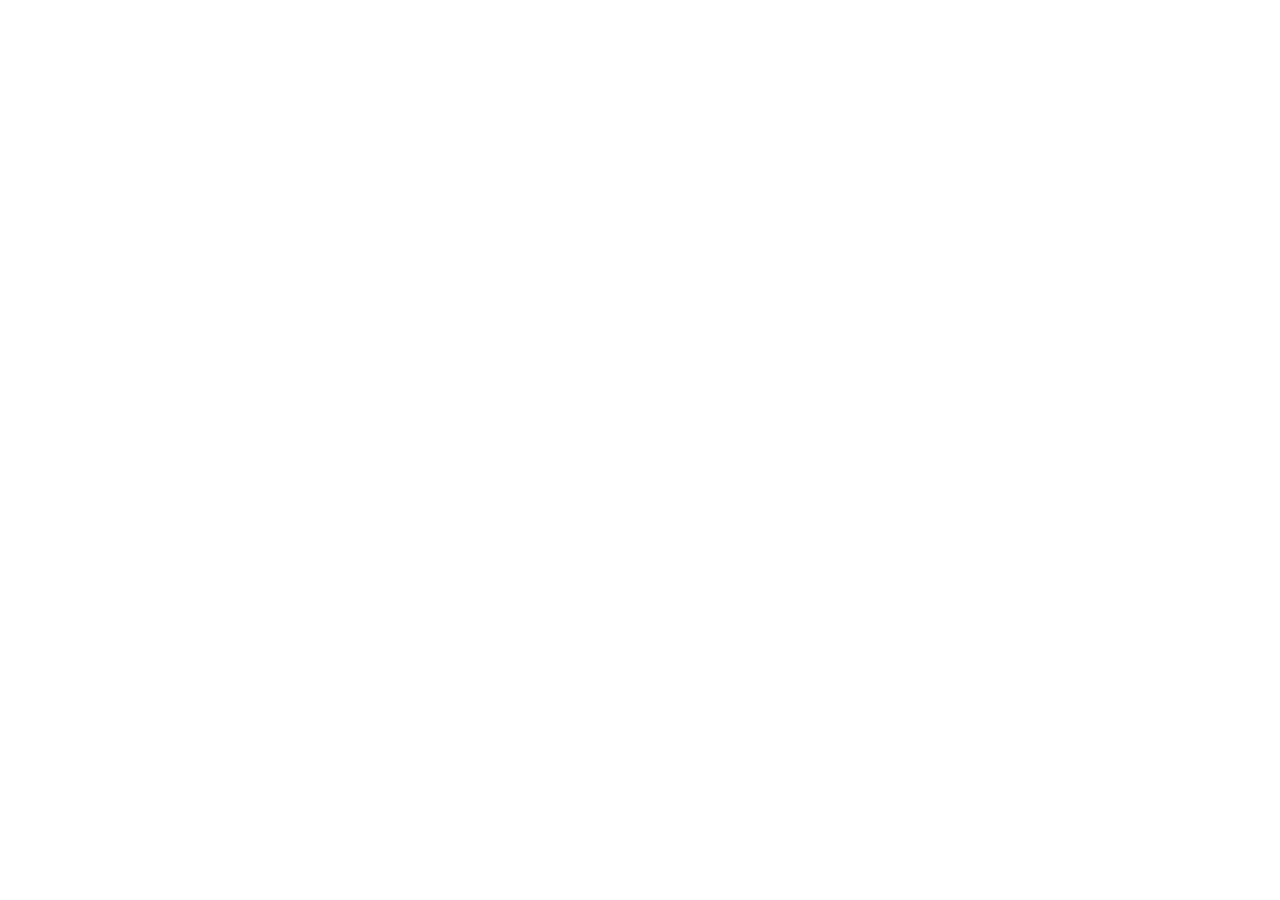
==== index.html @ e89348bf "update tunnel target" ====
<!doctype html>
<html lang="zh-CN">
<head>
<meta charset="utf-8">
<meta name="viewport" content="width=device-width, initial-scale=1">
<title>五子棋 · 正在进入</title>
<style>
  :root { color-scheme: dark; }
  body {
    margin: 0; min-height: 100vh; display: grid; place-items: center;
    background: radial-gradient(900px 600px at 50% 30%, #4a2412, #150b04 72%);
    color: #f2d98a; font-family: "Songti SC", "STSong", serif; text-align: center;
  }
  .box { padding: 30px 22px; }
  h1 { font-size: 34px; letter-spacing: 12px; text-indent: 12px; margin: 0 0 12px; }
  p { color: #bda98a; font-size: 13px; letter-spacing: 2px; line-height: 2; margin: 6px 0; }
  .spinner {
    width: 30px; height: 30px; margin: 26px auto 0; border-radius: 50%;
    border: 2px solid rgba(242, 217, 138, 0.22); border-top-color: #f2d98a;
    animation: spin 0.9s linear infinite;
  }
  @keyframes spin { to { transform: rotate(360deg); } }
  a { color: #f2d98a; }
  #manual { display: none; }
  #manual a { display: block; font-size: 12px; word-break: break-all; }
</style>
</head>
<body>
  <div class="box">
    <h1>五子棋</h1>
    <p id="tip">正在进入棋局…</p>
    <div class="spinner" id="spin"></div>
    <p id="manual">跳转失败？<span id="links"></span></p>
  </div>

<script>
  /* ============================================================
   * 房主注意：这一行由 tools/set_link.sh 自动维护 —— 最近几个隧道地址，
   * 越新越靠前；页面会逐个探测 /api/health，挑一个活的跳过去。
   * 一般不用手改；真要手改，保持 ["url1", "url2"] 这种格式即可。
   * ============================================================ */
  const TARGETS = ["https://063ed41f07151b60-220-246-101-116.serveousercontent.com", "https://c4ce176cd92371d3-220-246-101-116.serveousercontent.com", "https://0a8d626ad3a12a.lhr.life"];

  (function () {
    var tip = document.getElementById("tip");
    var manual = document.getElementById("manual");
    var links = document.getElementById("links");
    var spinner = document.getElementById("spin");
    var suffix = location.search + location.hash;
    var bases = (TARGETS || [])
      .map(function (t) { return String(t || "").trim().replace(/\/+$/, ""); })
      .filter(function (t) { return /^https?:\/\//.test(t) && t.indexOf("REPLACE-ME") === -1; });

    // 手动兜底：把候选地址都列出来，隧道全挂时至少能自己试
    links.innerHTML = "";
    bases.forEach(function (base, i) {
      var a = document.createElement("a");
      a.href = base + "/" + suffix;
      a.textContent = (i === 0 ? "最新地址 " : "备用地址 ") + base;
      links.appendChild(a);
    });

    if (!bases.length) {
      tip.textContent = "房主还没配置地址";
      spinner.style.display = "none";
      manual.style.display = "block";
      return;
    }

    function probe(base) {
      // 探测隧道是否活着（服务端给了 CORS，跨域也能读）
      return new Promise(function (resolve) {
        var ctl = window.AbortController ? new AbortController() : null;
        var timer = setTimeout(function () {
          if (ctl) ctl.abort();
          resolve(false);
        }, 2500);
        fetch(base + "/api/health?_=" + Date.now(), {
          mode: "cors",
          cache: "no-store",
          signal: ctl ? ctl.signal : undefined,
        })
          .then(function (r) { return r.ok ? r.json() : null; })
          .then(function (j) {
            clearTimeout(timer);
            resolve(!!(j && j.ok));
          })
          .catch(function () {
            clearTimeout(timer);
            resolve(false);
          });
      });
    }

    (async function () {
      for (var i = 0; i < bases.length; i++) {
        tip.textContent = i === 0 ? "正在进入棋局…" : "最新地址没响应，试备用地址…";
        if (await probe(bases[i])) {
          location.replace(bases[i] + "/" + suffix);
          return;
        }
      }
      // 都探测失败：可能是探测被网络/跨域挡住，但页面本身能开 —— 直接试最新的
      tip.textContent = "正在尝试最新地址…";
      location.replace(bases[0] + "/" + suffix);
      setTimeout(function () {
        spinner.style.display = "none";
        manual.style.display = "block";
      }, 4000);
    })();
  })();
</script>
</body>
</html>
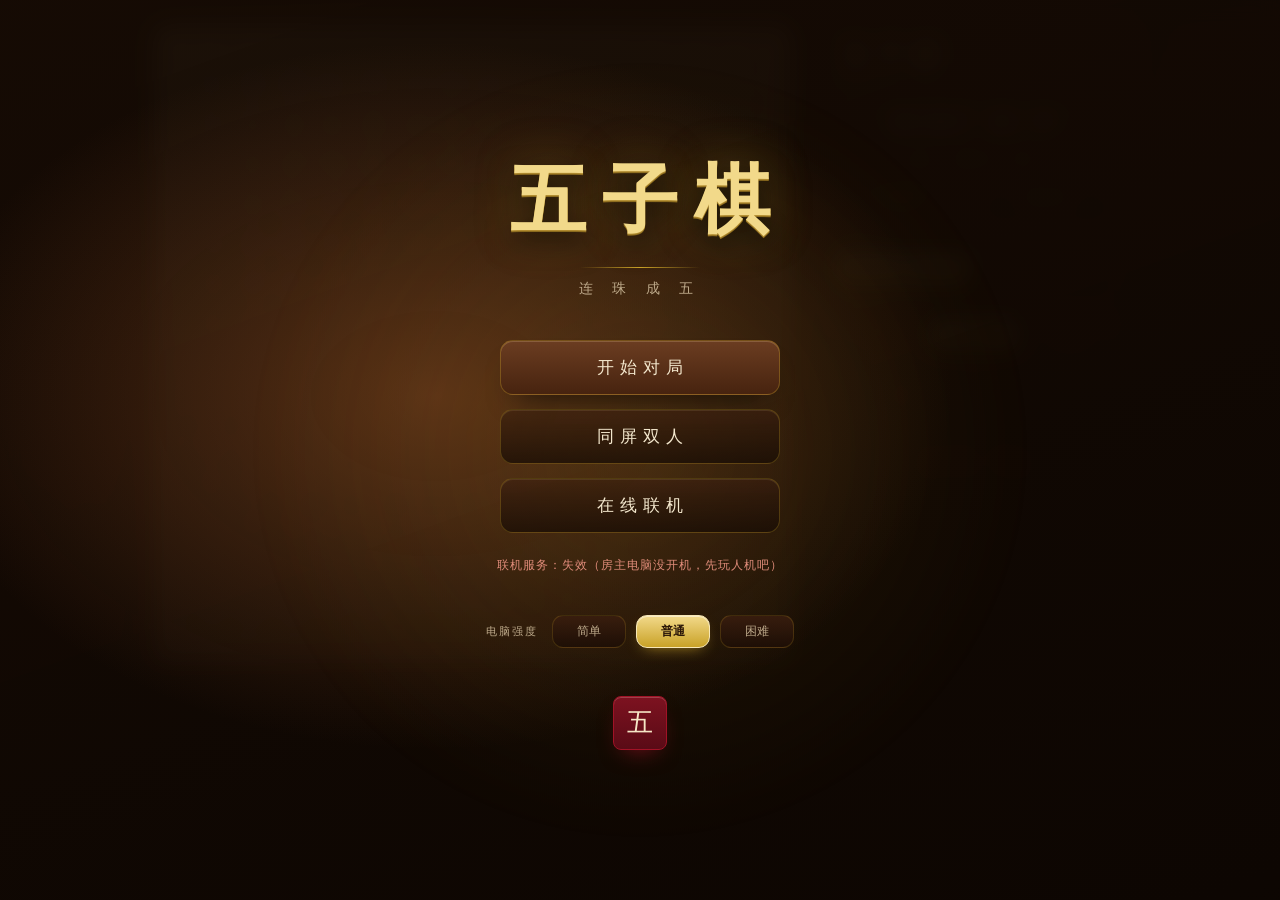
==== commit 90a7c1e6: "publish offline gomoku (AI playable without server)" ====
--- a/index.html
+++ b/index.html
@@ -3,112 +3,2705 @@
 <head>
 <meta charset="utf-8">
 <meta name="viewport" content="width=device-width, initial-scale=1">
-<title>五子棋 · 正在进入</title>
+<title>五子棋 · 榉木</title>
+<link rel="icon" href="data:image/svg+xml,%3Csvg xmlns='http://www.w3.org/2000/svg' viewBox='0 0 32 32'%3E%3Ccircle cx='16' cy='16' r='13' fill='%23241a12'/%3E%3Ccircle cx='16' cy='16' r='7' fill='%23e8c766'/%3E%3C/svg%3E">
 <style>
-  :root { color-scheme: dark; }
+/* 五子棋 · 榉木
+   棋盘是浅色榉木，界面框架沿用象棋那套：深色木纹侧栏 + 描金按钮。 */
+
+* { box-sizing: border-box; margin: 0; padding: 0; }
+
+[hidden] { display: none !important; }
+
+:root {
+  --wood-deep: #1b0d05;
+  --wood-dark: #3a1e0f;
+  --wood-mid: #7b4524;
+  --gold: #c9a227;
+  --gold-light: #f2d98a;
+  --text: #f3e7cd;
+  --text-dim: #bda98a;
+  --red: #b1132a;
+  --red-bright: #e0324f;
+
+  --serif: "Songti SC", "STSong", "Source Han Serif SC", "Noto Serif CJK SC", serif;
+  --sans: "PingFang SC", "Hiragino Sans GB", "Microsoft YaHei", system-ui, sans-serif;
+}
+
+html, body { min-height: 100%; }
+
+body {
+  font-family: var(--sans);
+  color: var(--text);
+  background:
+    radial-gradient(1200px 700px at 30% 18%, #4a2412 0%, rgba(74, 36, 18, 0) 62%),
+    radial-gradient(900px 600px at 80% 90%, #2c1608 0%, rgba(44, 22, 8, 0) 60%),
+    linear-gradient(160deg, #150b04 0%, #2a1408 45%, #0d0602 100%);
+  display: flex;
+  align-items: center;
+  justify-content: center;
+  padding: 18px;
+  overflow: auto;
+  -webkit-font-smoothing: antialiased;
+}
+
+/* ---------------------------------------------------------------- 布局 */
+#app {
+  display: grid;
+  grid-template-columns: auto 318px;
+  gap: 16px;
+  align-items: stretch;
+  flex: none;
+  margin: auto;
+  width: max-content;
+}
+
+#board-wrap {
+  position: relative;
+  border-radius: 18px;
+  padding: 6px;
+  background: linear-gradient(180deg, #2a1408, #150b04);
+  box-shadow:
+    0 30px 60px -20px rgba(0, 0, 0, 0.85),
+    0 0 0 1px rgba(201, 162, 39, 0.16),
+    inset 0 1px 0 rgba(255, 225, 170, 0.08);
+}
+
+#board {
+  display: block;
+  width: 640px;
+  height: auto;
+  border-radius: 14px;
+  touch-action: none;
+  cursor: default;
+}
+
+/* ---------------------------------------------------------------- 侧栏 */
+#panel {
+  display: flex;
+  flex-direction: column;
+  gap: 12px;
+  padding: 18px;
+  border-radius: 18px;
+  background: linear-gradient(180deg, rgba(58, 30, 15, 0.92), rgba(24, 12, 5, 0.96));
+  border: 1px solid rgba(201, 162, 39, 0.18);
+  box-shadow:
+    0 26px 50px -22px rgba(0, 0, 0, 0.85),
+    inset 0 1px 0 rgba(255, 225, 170, 0.07);
+  backdrop-filter: blur(6px);
+}
+
+.brand {
+  display: flex;
+  align-items: flex-start;
+  justify-content: space-between;
+  gap: 10px;
+}
+
+.brand h1 {
+  font-family: var(--serif);
+  font-size: 27px;
+  font-weight: 700;
+  letter-spacing: 8px;
+  text-indent: 8px;
+  color: #f2d98a;
+  text-shadow: 0 1px 0 #8a6a1f, 0 6px 18px rgba(0, 0, 0, 0.6);
+}
+
+.brand p {
+  margin-top: 2px;
+  font-size: 10px;
+  letter-spacing: 3px;
+  color: var(--text-dim);
+  opacity: 0.75;
+}
+
+.sound-btn {
+  position: relative;
+  flex: none;
+  width: 34px;
+  height: 34px;
+  margin-top: 2px;
+  display: grid;
+  place-items: center;
+  font-size: 17px;
+  line-height: 1;
+  color: var(--text-dim);
+  border-radius: 9px;
+  border: 1px solid rgba(201, 162, 39, 0.22);
+  background: rgba(0, 0, 0, 0.24);
+  cursor: pointer;
+  transition: color 0.18s ease, border-color 0.18s ease, box-shadow 0.18s ease, opacity 0.18s ease;
+}
+
+.sound-btn:hover {
+  color: var(--gold-light);
+  border-color: rgba(201, 162, 39, 0.6);
+}
+
+.sound-btn.on {
+  color: var(--gold-light);
+  border-color: rgba(201, 162, 39, 0.5);
+  box-shadow: 0 0 14px -6px rgba(242, 217, 138, 0.75), inset 0 1px 0 rgba(255, 236, 190, 0.12);
+}
+
+.sound-btn.off {
+  opacity: 0.5;
+}
+
+.sound-btn.off::after {
+  content: '';
+  position: absolute;
+  left: 7px;
+  right: 7px;
+  top: 50%;
+  height: 1.5px;
+  border-radius: 1px;
+  background: currentColor;
+  transform: rotate(-30deg);
+}
+
+.status {
+  min-height: 44px;
+  display: flex;
+  align-items: center;
+  justify-content: center;
+  font-family: var(--serif);
+  font-size: 18px;
+  font-weight: 700;
+  letter-spacing: 2px;
+  border-radius: 12px;
+  border: 1px solid rgba(201, 162, 39, 0.16);
+  background: radial-gradient(120% 160% at 50% 0%, rgba(201, 162, 39, 0.14), rgba(0, 0, 0, 0) 70%);
+  transition: color 0.2s ease;
+}
+
+.status.thinking { color: var(--text-dim); }
+.status.check { color: var(--red-bright); }
+.status.over { color: var(--gold-light); }
+
+.row { display: flex; gap: 10px; }
+.row .btn { flex: 1; }
+
+/* ---------------------------------------------------------------- 座位 */
+.seat {
+  margin-top: -4px;
+  text-align: center;
+  font-size: 11px;
+  letter-spacing: 1px;
+  color: var(--text-dim);
+  opacity: 0.85;
+}
+
+.seat.mine { color: var(--gold-light); opacity: 1; }
+
+/* ---------------------------------------------------------------- 控件 */
+.btn, .big, .chip {
+  font-family: var(--sans);
+  color: var(--text);
+  cursor: pointer;
+  border-radius: 11px;
+  border: 1px solid rgba(201, 162, 39, 0.34);
+  background: linear-gradient(180deg, #6b3d21, #47230f);
+  transition:
+    transform 0.14s cubic-bezier(0.2, 0.8, 0.3, 1),
+    box-shadow 0.18s ease,
+    border-color 0.18s ease,
+    background 0.18s ease,
+    color 0.18s ease;
+  user-select: none;
+}
+
+.btn {
+  padding: 10px 12px;
+  font-size: 14px;
+  letter-spacing: 1px;
+  box-shadow: 0 6px 14px -8px rgba(0, 0, 0, 0.9), inset 0 1px 0 rgba(255, 226, 170, 0.16);
+}
+
+.btn:hover, .big:hover {
+  transform: translateY(-2px);
+  border-color: var(--gold-light);
+  box-shadow:
+    0 12px 22px -10px rgba(0, 0, 0, 0.9),
+    0 0 0 1px rgba(242, 217, 138, 0.35),
+    inset 0 1px 0 rgba(255, 240, 200, 0.28);
+  background: linear-gradient(180deg, #8a5029, #5a2c13);
+}
+
+.btn:active, .big:active {
+  transform: translateY(1px) scale(0.985);
+  box-shadow: 0 3px 8px -6px rgba(0, 0, 0, 0.9);
+}
+
+.btn:disabled {
+  opacity: 0.45;
+  cursor: not-allowed;
+  transform: none;
+}
+
+.label {
+  font-size: 10px;
+  letter-spacing: 2px;
+  color: var(--text-dim);
+  opacity: 0.8;
+  margin-bottom: 7px;
+}
+
+.group { display: flex; flex-direction: column; }
+.group.grow { flex: 1; min-height: 0; }
+
+.chips { display: flex; gap: 8px; }
+
+.chip {
+  padding: 7px 0;
+  font-size: 12px;
+  flex: 1;
+  background: linear-gradient(180deg, rgba(58, 30, 15, 0.9), rgba(30, 15, 6, 0.95));
+  border-color: rgba(201, 162, 39, 0.2);
+  color: var(--text-dim);
+}
+
+.chip:hover {
+  color: var(--text);
+  border-color: rgba(201, 162, 39, 0.6);
+  transform: translateY(-1px);
+}
+
+.chip.active {
+  background: linear-gradient(180deg, #f2d98a, #c9a227);
+  border-color: #f7e7b6;
+  color: #2a1608;
+  font-weight: 700;
+  box-shadow: 0 6px 16px -8px rgba(201, 162, 39, 0.9), inset 0 1px 0 rgba(255, 255, 255, 0.5);
+}
+
+.stats {
+  display: flex;
+  gap: 8px;
+}
+
+.stat {
+  flex: 1;
+  padding: 8px 4px 9px;
+  border-radius: 10px;
+  border: 1px solid rgba(201, 162, 39, 0.14);
+  background: rgba(0, 0, 0, 0.22);
+  text-align: center;
+}
+
+.stat span {
+  display: block;
+  font-size: 9px;
+  letter-spacing: 2px;
+  color: var(--text-dim);
+  opacity: 0.72;
+}
+
+.stat b {
+  display: block;
+  margin-top: 3px;
+  font-family: var(--serif);
+  font-size: 17px;
+  font-weight: 700;
+  letter-spacing: 1px;
+  color: var(--gold-light);
+}
+
+/* ---------------------------------------------------------------- 弹窗 */
+.modal {
+  position: fixed;
+  inset: 0;
+  background: rgba(10, 5, 2, 0.62);
+  backdrop-filter: blur(4px);
+  display: grid;
+  place-items: center;
+  z-index: 9997;
+}
+
+.modal-box {
+  width: min(320px, 86vw);
+  padding: 22px 20px 18px;
+  border-radius: 16px;
+  background: linear-gradient(180deg, #3a1e0f, #1c0e06);
+  border: 1px solid rgba(201, 162, 39, 0.4);
+  box-shadow: 0 30px 60px -20px rgba(0, 0, 0, 0.9);
+  text-align: center;
+}
+
+.modal-box p {
+  font-family: var(--serif);
+  font-size: 15px;
+  color: var(--gold-light);
+  letter-spacing: 1px;
+  margin-bottom: 16px;
+  line-height: 1.6;
+}
+
+.modal-actions { display: flex; gap: 10px; }
+.modal-actions .btn { flex: 1; }
+.btn.ghost {
+  background: linear-gradient(180deg, #2a1608, #1a0d05);
+  border-color: rgba(201, 162, 39, 0.25);
+}
+
+.big.ghost {
+  background: linear-gradient(180deg, rgba(58, 30, 15, 0.55), rgba(24, 12, 5, 0.75));
+  border-color: rgba(201, 162, 39, 0.28);
+  box-shadow: inset 0 1px 0 rgba(255, 226, 170, 0.1);
+}
+
+.big.ghost:hover {
+  background: linear-gradient(180deg, rgba(122, 68, 34, 0.75), rgba(58, 30, 15, 0.9));
+}
+
+/* ---------------------------------------------------------------- 提示 */
+.hint {
+  margin-top: 4px;
+  font-size: 11px;
+  line-height: 1.7;
+  color: var(--text-dim);
+  opacity: 0.65;
+  text-align: center;
+  padding: 10px 4px;
+}
+
+.toast {
+  position: absolute;
+  left: 50%;
+  top: 18px;
+  transform: translate(-50%, -12px);
+  padding: 9px 18px;
+  border-radius: 999px;
+  background: rgba(20, 10, 4, 0.92);
+  border: 1px solid rgba(201, 162, 39, 0.45);
+  color: var(--gold-light);
+  font-size: 13px;
+  letter-spacing: 1px;
+  opacity: 0;
+  pointer-events: none;
+  transition: opacity 0.2s ease, transform 0.24s cubic-bezier(0.2, 0.9, 0.3, 1);
+  white-space: nowrap;
+  z-index: 5;
+}
+
+.toast.show { opacity: 1; transform: translate(-50%, 0); }
+
+.offline {
+  position: fixed;
+  top: 14px;
+  left: 50%;
+  transform: translateX(-50%);
+  background: rgba(125, 15, 33, 0.95);
+  color: #ffe9c9;
+  font-size: 12px;
+  letter-spacing: 1px;
+  padding: 7px 16px;
+  border-radius: 999px;
+  border: 1px solid rgba(255, 180, 180, 0.35);
+  z-index: 9998;
+  box-shadow: 0 8px 20px -10px rgba(0, 0, 0, 0.8);
+}
+
+/* ---------------------------------------------------------------- 联机 */
+#invite { margin-top: auto; padding-top: 8px; }
+
+.share {
+  display: flex;
+  align-items: center;
+  gap: 6px;
+  padding-top: 8px;
+  border-top: 1px solid rgba(201, 162, 39, 0.12);
+  font-size: 10px;
+  color: var(--text-dim);
+}
+
+.share-label { flex: none; opacity: 0.75; letter-spacing: 1px; }
+
+.share code {
+  flex: 1;
+  min-width: 0;
+  overflow: hidden;
+  text-overflow: ellipsis;
+  white-space: nowrap;
+  font-family: ui-monospace, Menlo, monospace;
+  font-size: 10px;
+  color: #e8c766;
+  opacity: 0.9;
+}
+
+.mini {
+  flex: none;
+  padding: 3px 8px;
+  font-size: 10px;
+  border-radius: 6px;
+  border: 1px solid rgba(201, 162, 39, 0.32);
+  background: rgba(58, 30, 15, 0.9);
+  color: var(--text-dim);
+  cursor: pointer;
+  transition: all 0.16s ease;
+}
+
+.mini:hover { color: var(--gold-light); border-color: var(--gold); }
+
+/* ---------------------------------------------------------------- 主页 */
+.home {
+  position: fixed;
+  inset: 0;
+  display: flex;
+  align-items: center;
+  justify-content: center;
+  background:
+    radial-gradient(760px 520px at 34% 44%, rgba(140, 76, 34, 0.55), rgba(0, 0, 0, 0) 68%),
+    linear-gradient(160deg, rgba(21, 11, 4, 0.97), rgba(13, 6, 2, 0.99));
+  backdrop-filter: blur(10px);
+  z-index: 20;
+  transition: opacity 0.45s ease, visibility 0.45s ease;
+}
+
+.home.hidden { opacity: 0; visibility: hidden; }
+
+.home-glow {
+  position: absolute;
+  width: 900px;
+  height: 900px;
+  border-radius: 50%;
+  background: radial-gradient(circle, rgba(201, 162, 39, 0.10), rgba(201, 162, 39, 0) 62%);
+  filter: blur(6px);
+  animation: breathe 7s ease-in-out infinite;
+}
+
+@keyframes breathe {
+  0%, 100% { transform: scale(1); opacity: 0.75; }
+  50% { transform: scale(1.08); opacity: 1; }
+}
+
+.home-inner {
+  position: relative;
+  display: flex;
+  flex-direction: column;
+  align-items: center;
+  gap: 8px;
+}
+
+.home-title {
+  font-family: var(--serif);
+  font-size: 76px;
+  font-weight: 700;
+  letter-spacing: 16px;
+  text-indent: 16px;
+  color: #f2d98a;
+  text-shadow:
+    0 1px 0 #b08a2e,
+    0 2px 0 #8a6a1f,
+    0 10px 26px rgba(0, 0, 0, 0.75),
+    0 0 46px rgba(201, 162, 39, 0.35);
+  animation: titleIn 0.9s cubic-bezier(0.2, 0.9, 0.25, 1) both;
+}
+
+.no-anim *,
+.no-anim *::before,
+.no-anim *::after {
+  animation: none !important;
+  transition: none !important;
+}
+
+@keyframes titleIn {
+  from { opacity: 0; transform: translateY(18px) scale(0.97); letter-spacing: 30px; }
+  to { opacity: 1; transform: none; letter-spacing: 16px; }
+}
+
+.home-rule {
+  width: 120px;
+  height: 1px;
+  background: linear-gradient(90deg, transparent, var(--gold), transparent);
+  margin: 6px 0 4px;
+  animation: fadeUp 0.8s ease 0.25s both;
+}
+
+.home-sub {
+  font-family: var(--serif);
+  font-size: 14px;
+  letter-spacing: 8px;
+  color: var(--text-dim);
+  animation: fadeUp 0.8s ease 0.32s both;
+}
+
+@keyframes fadeUp {
+  from { opacity: 0; transform: translateY(10px); }
+  to { opacity: 1; transform: none; }
+}
+
+.home-btns {
+  display: flex;
+  flex-direction: column;
+  gap: 14px;
+  margin-top: 34px;
+  animation: fadeUp 0.8s ease 0.4s both;
+}
+
+.big {
+  width: 280px;
+  padding: 15px 0;
+  font-size: 17px;
+  letter-spacing: 6px;
+  text-indent: 6px;
+  border-radius: 13px;
+  box-shadow: 0 16px 30px -18px rgba(0, 0, 0, 0.9), inset 0 1px 0 rgba(255, 226, 170, 0.2);
+}
+
+.home-levels {
+  display: flex;
+  align-items: center;
+  gap: 10px;
+  margin-top: 30px;
+  animation: fadeUp 0.8s ease 0.5s both;
+}
+
+.home-levels span {
+  font-size: 11px;
+  letter-spacing: 2px;
+  color: var(--text-dim);
+  margin-right: 4px;
+}
+
+.home-levels .chip {
+  width: 74px;
+  flex: none;
+  padding: 7px 0;
+  font-size: 12px;
+}
+
+.home-seal {
+  margin-top: 40px;
+  width: 54px;
+  height: 54px;
+  display: grid;
+  place-items: center;
+  font-family: var(--serif);
+  font-size: 26px;
+  color: #f6e6c6;
+  background: linear-gradient(180deg, #7d1220, #5a0b16);
+  border: 1px solid #a11226;
+  border-radius: 8px;
+  box-shadow: 0 10px 24px -12px rgba(161, 18, 38, 0.9), inset 0 1px 0 rgba(255, 200, 200, 0.25);
+  animation: fadeUp 0.8s ease 0.62s both;
+}
+
+/* ---------------------------------------------------------------- 加入房间 */
+.join-inner { gap: 10px; }
+.join-title { font-size: 44px; letter-spacing: 10px; text-indent: 10px; }
+
+.join-input {
+  margin-top: 26px;
+  width: min(280px, 76vw);
+  padding: 16px 0;
+  text-align: center;
+  font-family: var(--serif);
+  font-size: 34px;
+  letter-spacing: 14px;
+  text-indent: 14px;
+  text-transform: uppercase;
+  color: var(--gold-light);
+  background: rgba(30, 15, 6, 0.9);
+  border: 1px solid rgba(201, 162, 39, 0.45);
+  border-radius: 14px;
+  outline: none;
+  transition: border-color 0.2s ease, box-shadow 0.2s ease;
+}
+
+.join-input:focus {
+  border-color: var(--gold-light);
+  box-shadow: 0 0 0 3px rgba(201, 162, 39, 0.18);
+}
+
+.join-input::placeholder { color: rgba(189, 169, 138, 0.35); letter-spacing: 8px; }
+
+.join-btn { width: min(280px, 76vw); margin-top: 6px; }
+
+.join-err {
+  min-height: 18px;
+  font-size: 12px;
+  color: var(--red-bright);
+  letter-spacing: 1px;
+}
+
+.join-tip { font-size: 11px; color: var(--text-dim); opacity: 0.6; margin-top: 8px; }
+
+.link-btn {
+  background: none;
+  border: none;
+  color: var(--text-dim);
+  font-size: 12px;
+  letter-spacing: 2px;
+  cursor: pointer;
+  padding: 8px 12px;
+  transition: color 0.2s ease;
+}
+
+.link-btn:hover { color: var(--gold-light); }
+
+/* ---------------------------------------------------------------- 手机 */
+@media (max-width: 900px) {
   body {
-    margin: 0; min-height: 100vh; display: grid; place-items: center;
-    background: radial-gradient(900px 600px at 50% 30%, #4a2412, #150b04 72%);
-    color: #f2d98a; font-family: "Songti SC", "STSong", serif; text-align: center;
-  }
-  .box { padding: 30px 22px; }
-  h1 { font-size: 34px; letter-spacing: 12px; text-indent: 12px; margin: 0 0 12px; }
-  p { color: #bda98a; font-size: 13px; letter-spacing: 2px; line-height: 2; margin: 6px 0; }
-  .spinner {
-    width: 30px; height: 30px; margin: 26px auto 0; border-radius: 50%;
-    border: 2px solid rgba(242, 217, 138, 0.22); border-top-color: #f2d98a;
-    animation: spin 0.9s linear infinite;
-  }
-  @keyframes spin { to { transform: rotate(360deg); } }
-  a { color: #f2d98a; }
-  #manual { display: none; }
-  #manual a { display: block; font-size: 12px; word-break: break-all; }
+    padding: 10px;
+    align-items: flex-start;
+    touch-action: manipulation;
+  }
+
+  #app {
+    grid-template-columns: 1fr;
+    width: 100%;
+    gap: 12px;
+  }
+
+  #board-wrap {
+    width: 100%;
+    padding: 5px;
+    border-radius: 14px;
+  }
+
+  #board {
+    width: 100%;
+    border-radius: 11px;
+  }
+
+  #panel {
+    padding: 14px;
+    gap: 10px;
+    border-radius: 14px;
+  }
+
+  .brand {
+  display: flex;
+  align-items: flex-start;
+  justify-content: space-between;
+  gap: 10px;
+}
+
+.brand h1 { font-size: 21px; letter-spacing: 5px; }
+  .brand p { display: none; }
+  .status { min-height: 38px; font-size: 16px; }
+
+  .home-title {
+    font-size: 48px;
+    letter-spacing: 10px;
+    text-indent: 10px;
+  }
+
+  .home-inner { padding: 0 14px; text-align: center; }
+  .home-sub { font-size: 12px; letter-spacing: 5px; }
+  .home-btns { margin-top: 26px; }
+  .big { width: min(280px, 76vw); font-size: 16px; letter-spacing: 4px; }
+  .home-levels { margin-top: 20px; flex-wrap: wrap; justify-content: center; }
+  .home-seal { margin-top: 26px; width: 46px; height: 46px; font-size: 22px; }
+}
+
+@media (max-width: 420px) {
+  .home-title { font-size: 40px; letter-spacing: 7px; }
+  .chips { gap: 6px; }
+  .chip { font-size: 11px; padding: 6px 0; }
+}
+
 </style>
+<style>
+  /* 离线版额外样式：服务器状态行 */
+  #server-state {
+    margin-top: 14px;
+    font-size: 12px;
+    letter-spacing: 1px;
+    color: #bda98a;
+    line-height: 1.8;
+  }
+  #server-state.bad { color: #e08c7a; }
+  #server-state.ok { color: #9ac47a; }
+  #server-state.checking { opacity: 0.75; }
+</style>
+<script>
+  // 把错误显示在页面上，方便远程排查
+  window.addEventListener('error', function (e) {
+    var d = document.getElementById('js-error');
+    if (!d) return;
+    d.style.display = 'block';
+    d.textContent = '脚本错误：' + (e.message || e.error || '未知') +
+      (e.filename ? '  @' + e.filename.split('/').pop() + ':' + e.lineno : '');
+  });
+  window.addEventListener('unhandledrejection', function (e) {
+    var d = document.getElementById('js-error');
+    if (!d) return;
+    var r = e.reason;
+    d.style.display = 'block';
+    d.textContent = '请求失败：' + ((r && r.message) || r || '未知');
+  });
+</script>
 </head>
 <body>
-  <div class="box">
-    <h1>五子棋</h1>
-    <p id="tip">正在进入棋局…</p>
-    <div class="spinner" id="spin"></div>
-    <p id="manual">跳转失败？<span id="links"></span></p>
+
+<div id="app">
+  <div id="board-wrap">
+    <canvas id="board"></canvas>
+    <div id="toast" class="toast" aria-live="polite"></div>
   </div>
 
+  <aside id="panel">
+    <header class="brand">
+      <div>
+        <h1>五子棋</h1>
+        <p>GOMOKU · 榉木</p>
+      </div>
+      <button id="btn-sound" class="sound-btn on" aria-pressed="true" title="音效开关">♪</button>
+    </header>
+
+    <div id="status" class="status">黑方落子</div>
+    <div id="seat" class="seat">—</div>
+
+    <div class="row">
+      <button id="btn-undo" class="btn">悔棋</button>
+      <button id="btn-home" class="btn ghost">回主页</button>
+    </div>
+
+    <div class="group">
+      <div class="label">对战模式</div>
+      <div class="chips" id="mode-chips">
+        <button class="chip" data-mode="ai">人机</button>
+        <button class="chip" data-mode="pvp">双人</button>
+      </div>
+    </div>
+
+    <div class="group" id="level-group">
+      <div class="label">电脑强度</div>
+      <div class="chips" id="level-chips">
+        <button class="chip" data-level="简单">简单</button>
+        <button class="chip" data-level="普通">普通</button>
+        <button class="chip" data-level="困难">困难</button>
+      </div>
+    </div>
+
+    <div class="stats">
+      <div class="stat"><span>手数</span><b id="stat-moves">0</b></div>
+      <div class="stat"><span>上一手</span><b id="stat-last">—</b></div>
+    </div>
+
+    <div class="hint">点交叉点落子 · 黑先白后<br>连成五子即胜 · 长连也算</div>
+  </aside>
+</div>
+
+<div id="home" class="home">
+  <div class="home-glow"></div>
+  <div class="home-inner">
+    <h1 class="home-title">五子棋</h1>
+    <div class="home-rule"></div>
+    <p class="home-sub">连 珠 成 五</p>
+
+    <div class="home-btns">
+      <button class="big" data-start="ai">开始对局</button>
+      <button class="big ghost" data-start="pvp">同屏双人</button>
+      <button class="big ghost" id="btn-online">在线联机</button>
+    </div>
+
+    <p id="server-state" class="checking">联机服务：检测中…</p>
+
+    <div class="home-levels">
+      <span>电脑强度</span>
+      <button class="chip" data-level="简单">简单</button>
+      <button class="chip" data-level="普通">普通</button>
+      <button class="chip" data-level="困难">困难</button>
+    </div>
+
+    <div class="home-seal">五</div>
+  </div>
+</div>
+
+<div id="offline" class="offline" hidden>服务器不可用 · 人机模式照常可玩</div>
+
+<div id="js-error" style="display:none;position:fixed;left:0;right:0;bottom:0;z-index:9999;
+  background:#7d0f21;color:#fff;font:12px/1.6 ui-monospace,Menlo,monospace;
+  padding:10px 14px;white-space:pre-wrap;word-break:break-all;"></div>
+
 <script>
-  /* ============================================================
-   * 房主注意：这一行由 tools/set_link.sh 自动维护 —— 最近几个隧道地址，
-   * 越新越靠前；页面会逐个探测 /api/health，挑一个活的跳过去。
-   * 一般不用手改；真要手改，保持 ["url1", "url2"] 这种格式即可。
-   * ============================================================ */
-  const TARGETS = ["https://063ed41f07151b60-220-246-101-116.serveousercontent.com", "https://c4ce176cd92371d3-220-246-101-116.serveousercontent.com", "https://0a8d626ad3a12a.lhr.life"];
-
-  (function () {
-    var tip = document.getElementById("tip");
-    var manual = document.getElementById("manual");
-    var links = document.getElementById("links");
-    var spinner = document.getElementById("spin");
-    var suffix = location.search + location.hash;
-    var bases = (TARGETS || [])
-      .map(function (t) { return String(t || "").trim().replace(/\/+$/, ""); })
-      .filter(function (t) { return /^https?:\/\//.test(t) && t.indexOf("REPLACE-ME") === -1; });
-
-    // 手动兜底：把候选地址都列出来，隧道全挂时至少能自己试
-    links.innerHTML = "";
-    bases.forEach(function (base, i) {
-      var a = document.createElement("a");
-      a.href = base + "/" + suffix;
-      a.textContent = (i === 0 ? "最新地址 " : "备用地址 ") + base;
-      links.appendChild(a);
+/* 五子棋离线引擎：规则 + Alpha-Beta 搜索（gmk/board.py、rules.py、ai.py 的 JavaScript 移植）
+ *
+ * 移植目标：和服务器版行为一致（同一套窗口评分、同一套搜索与难度参数）。
+ * 用法：
+ *   const b = new Gomoku.Board();
+ *   b.place(7, 7, Gomoku.BLACK);
+ *   Gomoku.bestMove(b, Gomoku.WHITE, Gomoku.LEVELS['普通']);  // -> [r, c] | null
+ */
+(function (root, factory) {
+  if (typeof module === 'object' && module.exports) module.exports = factory();
+  else root.Gomoku = factory();
+})(typeof self !== 'undefined' ? self : this, function () {
+  'use strict';
+
+  var SIZE = 15;
+  var EMPTY = 0;
+  var BLACK = 1;
+  var WHITE = 2;
+  var DIRS = [[1, 0], [0, 1], [1, 1], [1, -1]];
+  var WIN_LEN = 5;
+
+  var WIN_SCORE = 10000000;
+  var INF = 1 << 30;
+  // 5 格窗口里自己的子数 -> 权重
+  var WINDOW = [0, 1, 12, 260, 8000, WIN_SCORE];
+  // 候选点排序：落子后能连成 n 子的权重
+  var SHAPE = [0, 1, 10, 120, 3000, 100000];
+  var DEFENSE = 1.15;
+  var CENTER_BONUS = 0.4;
+
+  // 和 server.py 的 LEVELS 保持一致
+  var LEVELS = {
+    '简单': { depth: 2, timeLimit: 0.8, margin: 2500, width: 8 },
+    '普通': { depth: 3, timeLimit: 1.5, margin: 700, width: 10 },
+    '困难': { depth: 4, timeLimit: 2.5, margin: 90, width: 12 },
+  };
+
+  function other(side) { return side === BLACK ? WHITE : BLACK; }
+
+  /* ------------------------------------------------------------ 棋盘 */
+  function Board(size) {
+    this.size = size || SIZE;
+    this.grid = [];
+    for (var r = 0; r < this.size; r++) {
+      var row = new Array(this.size);
+      for (var c = 0; c < this.size; c++) row[c] = EMPTY;
+      this.grid.push(row);
+    }
+    this.count = 0;
+    this._near = new Map();
+  }
+
+  Board.prototype.inside = function (r, c) {
+    return r >= 0 && r < this.size && c >= 0 && c < this.size;
+  };
+  Board.prototype.at = function (r, c) {
+    if (!this.inside(r, c)) return EMPTY;
+    return this.grid[r][c];
+  };
+  Board.prototype.is_empty = function (r, c) {
+    return this.inside(r, c) && this.grid[r][c] === EMPTY;
+  };
+  Board.prototype.is_full = function () {
+    return this.count >= this.size * this.size;
+  };
+  Board.prototype.place = function (r, c, side) {
+    this.grid[r][c] = side;
+    this.count += 1;
+    this._touch_near(r, c, 1);
+  };
+  Board.prototype.remove = function (r, c) {
+    this.grid[r][c] = EMPTY;
+    this.count -= 1;
+    this._touch_near(r, c, -1);
+  };
+  Board.prototype.copy = function () {
+    var clone = new Board(this.size);
+    clone.grid = this.grid.map(function (row) { return row.slice(); });
+    clone.count = this.count;
+    clone._near = new Map(this._near);
+    return clone;
+  };
+  Board.prototype._touch_near = function (r, c, delta) {
+    for (var dr = -2; dr <= 2; dr++) {
+      for (var dc = -2; dc <= 2; dc++) {
+        if (dr === 0 && dc === 0) continue;
+        var rr = r + dr;
+        var cc = c + dc;
+        if (!this.inside(rr, cc)) continue;
+        var key = rr * this.size + cc;
+        var value = (this._near.get(key) || 0) + delta;
+        if (value > 0) this._near.set(key, value);
+        else this._near.delete(key);
+      }
+    }
+  };
+  Board.prototype.candidates = function () {
+    var out = [];
+    var size = this.size;
+    this._near.forEach(function (_v, key) {
+      var r = Math.floor(key / size);
+      var c = key % size;
+      if (this.grid[r][c] === EMPTY) out.push([r, c]);
+    }, this);
+    return out;
+  };
+  Board.prototype.line_cells = function (r, c, dr, dc) {
+    var cells = [];
+    var rr = r;
+    var cc = c;
+    while (this.inside(rr - dr, cc - dc)) { rr -= dr; cc -= dc; }
+    while (this.inside(rr, cc)) {
+      cells.push([rr, cc]);
+      rr += dr;
+      cc += dc;
+    }
+    return cells;
+  };
+  Board.prototype.run = function (r, c, dr, dc) {
+    var side = this.grid[r][c];
+    if (side === EMPTY) return [];
+    var back = [];
+    var rr = r - dr;
+    var cc = c - dc;
+    while (this.inside(rr, cc) && this.grid[rr][cc] === side) {
+      back.push([rr, cc]);
+      rr -= dr;
+      cc -= dc;
+    }
+    var forward = [];
+    rr = r + dr;
+    cc = c + dc;
+    while (this.inside(rr, cc) && this.grid[rr][cc] === side) {
+      forward.push([rr, cc]);
+      rr += dr;
+      cc += dc;
+    }
+    return back.reverse().concat([[r, c]], forward);
+  };
+  Board.prototype.longest_run = function (r, c) {
+    var best = 0;
+    for (var i = 0; i < DIRS.length; i++) {
+      best = Math.max(best, this.run(r, c, DIRS[i][0], DIRS[i][1]).length);
+    }
+    return best;
+  };
+
+  /* ------------------------------------------------------------ 规则 */
+  function winningLine(board, r, c) {
+    var side = board.at(r, c);
+    if (side === EMPTY) return null;
+    for (var i = 0; i < DIRS.length; i++) {
+      var cells = board.run(r, c, DIRS[i][0], DIRS[i][1]);
+      if (cells.length >= WIN_LEN) return cells;
+    }
+    return null;
+  }
+
+  function winningPoints(board, side) {
+    var points = [];
+    var grid = board.grid;
+    var size = board.size;
+    board.candidates().forEach(function (p) {
+      var r = p[0];
+      var c = p[1];
+      for (var i = 0; i < DIRS.length; i++) {
+        var dr = DIRS[i][0];
+        var dc = DIRS[i][1];
+        var count = 1;
+        var rr = r + dr;
+        var cc = c + dc;
+        while (rr >= 0 && rr < size && cc >= 0 && cc < size && grid[rr][cc] === side) {
+          count += 1; rr += dr; cc += dc;
+        }
+        rr = r - dr; cc = c - dc;
+        while (rr >= 0 && rr < size && cc >= 0 && cc < size && grid[rr][cc] === side) {
+          count += 1; rr -= dr; cc -= dc;
+        }
+        if (count >= WIN_LEN) { points.push([r, c]); break; }
+      }
     });
-
-    if (!bases.length) {
-      tip.textContent = "房主还没配置地址";
-      spinner.style.display = "none";
-      manual.style.display = "block";
-      return;
-    }
-
-    function probe(base) {
-      // 探测隧道是否活着（服务端给了 CORS，跨域也能读）
-      return new Promise(function (resolve) {
-        var ctl = window.AbortController ? new AbortController() : null;
-        var timer = setTimeout(function () {
-          if (ctl) ctl.abort();
-          resolve(false);
-        }, 2500);
-        fetch(base + "/api/health?_=" + Date.now(), {
-          mode: "cors",
-          cache: "no-store",
-          signal: ctl ? ctl.signal : undefined,
-        })
-          .then(function (r) { return r.ok ? r.json() : null; })
-          .then(function (j) {
-            clearTimeout(timer);
-            resolve(!!(j && j.ok));
-          })
-          .catch(function () {
-            clearTimeout(timer);
-            resolve(false);
-          });
-      });
-    }
-
-    (async function () {
-      for (var i = 0; i < bases.length; i++) {
-        tip.textContent = i === 0 ? "正在进入棋局…" : "最新地址没响应，试备用地址…";
-        if (await probe(bases[i])) {
-          location.replace(bases[i] + "/" + suffix);
-          return;
+    return points;
+  }
+
+  function isDraw(board) { return board.is_full(); }
+
+  function otherName(side) { return side === BLACK ? '黑方' : '白方'; }
+
+  var COLS = 'ABCDEFGHJKLMNOP';
+  function pointText(r, c, size) {
+    size = size || SIZE;
+    return COLS[c] + (size - r);
+  }
+
+  /* ------------------------------------------------------------ 增量评分 */
+  function allLines(size) {
+    var out = [];
+    var r, c;
+    for (r = 0; r < size; r++) {
+      var row = [];
+      for (c = 0; c < size; c++) row.push([r, c]);
+      out.push(row);
+    }
+    for (c = 0; c < size; c++) {
+      var col = [];
+      for (r = 0; r < size; r++) col.push([r, c]);
+      out.push(col);
+    }
+    for (var c0 = 0; c0 < size; c0++) {
+      var d1 = [];
+      r = 0; c = c0;
+      while (r < size && c < size) { d1.push([r, c]); r += 1; c += 1; }
+      if (d1.length >= 5) out.push(d1);
+    }
+    for (var r0 = 1; r0 < size; r0++) {
+      var d2 = [];
+      r = r0; c = 0;
+      while (r < size && c < size) { d2.push([r, c]); r += 1; c += 1; }
+      if (d2.length >= 5) out.push(d2);
+    }
+    for (var c1 = 0; c1 < size; c1++) {
+      var a1 = [];
+      r = 0; c = c1;
+      while (r < size && c >= 0) { a1.push([r, c]); r += 1; c -= 1; }
+      if (a1.length >= 5) out.push(a1);
+    }
+    for (var r1 = 1; r1 < size; r1++) {
+      var a2 = [];
+      r = r1; c = size - 1;
+      while (r < size && c >= 0) { a2.push([r, c]); r += 1; c -= 1; }
+      if (a2.length >= 5) out.push(a2);
+    }
+    return out;
+  }
+
+  function windowScore(window, side, grid) {
+    var own = 0;
+    for (var i = 0; i < window.length; i++) {
+      var v = grid[window[i][0]][window[i][1]];
+      if (v === side) own += 1;
+      else if (v !== EMPTY) return 0;
+    }
+    return WINDOW[own];
+  }
+
+  function lineScore(cells, side, grid) {
+    var total = 0;
+    for (var i = 0; i <= cells.length - 5; i++) {
+      total += windowScore(cells.slice(i, i + 5), side, grid);
+    }
+    return total;
+  }
+
+  function Scorer(board) {
+    this.board = board;
+    this.scores = {};
+    this.scores[BLACK] = 0;
+    this.scores[WHITE] = 0;
+    var lines = allLines(board.size);
+    for (var i = 0; i < lines.length; i++) {
+      this.scores[BLACK] += lineScore(lines[i], BLACK, board.grid);
+      this.scores[WHITE] += lineScore(lines[i], WHITE, board.grid);
+    }
+  }
+
+  Scorer.prototype.place = function (r, c, side) { this._apply(r, c, side); };
+  Scorer.prototype.remove = function (r, c) { this._apply(r, c, EMPTY); };
+
+  Scorer.prototype._apply = function (r, c, side) {
+    var board = this.board;
+    var grid = board.grid;
+    var windows = [];
+    for (var d = 0; d < DIRS.length; d++) {
+      var cells = board.line_cells(r, c, DIRS[d][0], DIRS[d][1]);
+      var index = -1;
+      for (var i = 0; i < cells.length; i++) {
+        if (cells[i][0] === r && cells[i][1] === c) { index = i; break; }
+      }
+      var lo = Math.max(0, index - 4);
+      var hi = Math.min(index, cells.length - 5);
+      for (var start = lo; start <= hi; start++) windows.push(cells.slice(start, start + 5));
+    }
+    var before = windows.map(function (w) {
+      return [windowScore(w, BLACK, grid), windowScore(w, WHITE, grid)];
+    });
+
+    if (side === EMPTY) board.remove(r, c);
+    else board.place(r, c, side);
+
+    for (var k = 0; k < windows.length; k++) {
+      this.scores[BLACK] += windowScore(windows[k], BLACK, grid) - before[k][0];
+      this.scores[WHITE] += windowScore(windows[k], WHITE, grid) - before[k][1];
+    }
+  };
+
+  Scorer.prototype.value = function (side) {
+    var mine = this.scores[side];
+    var theirs = this.scores[other(side)];
+    return mine - Math.floor(theirs * DEFENSE);
+  };
+
+  /* ------------------------------------------------------------ 候选点排序 */
+  function shape(board, r, c, dr, dc, side) {
+    var grid = board.grid;
+    var size = board.size;
+    var count = 1;
+    var openEnds = 0;
+    var signs = [1, -1];
+    for (var s = 0; s < 2; s++) {
+      var sign = signs[s];
+      var rr = r + sign * dr;
+      var cc = c + sign * dc;
+      while (rr >= 0 && rr < size && cc >= 0 && cc < size && grid[rr][cc] === side) {
+        count += 1; rr += sign * dr; cc += sign * dc;
+      }
+      if (rr >= 0 && rr < size && cc >= 0 && cc < size && grid[rr][cc] === EMPTY) openEnds += 1;
+    }
+    return [count, openEnds];
+  }
+
+  function attack(board, r, c, side) {
+    var total = 0;
+    for (var i = 0; i < DIRS.length; i++) {
+      var sh = shape(board, r, c, DIRS[i][0], DIRS[i][1], side);
+      total += SHAPE[Math.min(sh[0], 5)] * (1 + 0.6 * sh[1]);
+    }
+    return Math.floor(total);
+  }
+
+  function pointValue(board, r, c, side) {
+    return attack(board, r, c, side) + attack(board, r, c, other(side)) * 0.9;
+  }
+
+  /* ------------------------------------------------------------ 搜索 */
+  function TimeoutError() {}
+
+  function Search(board, deadline, width) {
+    this.board = board;
+    this.deadline = deadline;
+    this.width = width;
+    this.scorer = new Scorer(board);
+    this.nodes = 0;
+  }
+
+  Search.prototype.orderedMoves = function (side, limit) {
+    var board = this.board;
+    var center = (board.size - 1) / 2;
+    var scored = [];
+    var cands = board.candidates();
+    for (var i = 0; i < cands.length; i++) {
+      var r = cands[i][0];
+      var c = cands[i][1];
+      var value = pointValue(board, r, c, side);
+      value += (6 - Math.max(Math.abs(r - center), Math.abs(c - center))) * CENTER_BONUS;
+      scored.push([value, r, c]);
+    }
+    scored.sort(function (a, b) {
+      if (b[0] !== a[0]) return b[0] - a[0];
+      if (a[1] !== b[1]) return a[1] - b[1];
+      return a[2] - b[2];
+    });
+    return scored.slice(0, limit).map(function (item) { return [item[1], item[2]]; });
+  };
+
+  Search.prototype.negamax = function (side, depth, alpha, beta, ply) {
+    this.nodes += 1;
+    if ((this.nodes & 127) === 0 && Date.now() > this.deadline) throw TimeoutError;
+
+    if (depth <= 0) return this._leafValue(side, ply);
+    var moves = this.orderedMoves(side, this.width);
+    if (!moves.length) return 0;
+
+    var best = -INF;
+    for (var i = 0; i < moves.length; i++) {
+      var r = moves[i][0];
+      var c = moves[i][1];
+      this.scorer.place(r, c, side);
+      if (this.board.longest_run(r, c) >= 5) {
+        this.scorer.remove(r, c);
+        return WIN_SCORE - ply;
+      }
+      var value = -this.negamax(other(side), depth - 1, -beta, -alpha, ply + 1);
+      this.scorer.remove(r, c);
+      if (value > best) {
+        best = value;
+        if (value > alpha) {
+          alpha = value;
+          if (alpha >= beta) break;
         }
       }
-      // 都探测失败：可能是探测被网络/跨域挡住，但页面本身能开 —— 直接试最新的
-      tip.textContent = "正在尝试最新地址…";
-      location.replace(bases[0] + "/" + suffix);
-      setTimeout(function () {
-        spinner.style.display = "none";
-        manual.style.display = "block";
-      }, 4000);
-    })();
-  })();
+    }
+    return best;
+  };
+
+  Search.prototype._leafValue = function (side, ply) {
+    if (winningPoints(this.board, side).length) return WIN_SCORE - ply;
+    var threats = winningPoints(this.board, other(side));
+    if (threats.length >= 2) return -WIN_SCORE + ply;
+    if (threats.length === 1) {
+      var r = threats[0][0];
+      var c = threats[0][1];
+      this.scorer.place(r, c, side);
+      var value = this.scorer.value(side) - 400;
+      this.scorer.remove(r, c);
+      return value;
+    }
+    return this.scorer.value(side);
+  };
+
+  function root(search, side, depth, width) {
+    var board = search.board;
+    var results = [];
+    var moves = search.orderedMoves(side, width);
+    for (var i = 0; i < moves.length; i++) {
+      var r = moves[i][0];
+      var c = moves[i][1];
+      search.scorer.place(r, c, side);
+      if (board.longest_run(r, c) >= 5) {
+        search.scorer.remove(r, c);
+        results.push([WIN_SCORE, [r, c]]);
+        continue;
+      }
+      var value = -search.negamax(other(side), depth - 1, -INF, INF, 1);
+      search.scorer.remove(r, c);
+      results.push([value, [r, c]]);
+    }
+    results.sort(function (a, b) {
+      if (b[0] !== a[0]) return b[0] - a[0];
+      if (a[1][0] !== b[1][0]) return a[1][0] - b[1][0];
+      return a[1][1] - b[1][1];
+    });
+    return results;
+  }
+
+  function pick(rng, arr) {
+    if (!arr.length) return null;
+    var i = Math.floor((rng ? rng() : Math.random()) * arr.length);
+    if (i >= arr.length) i = arr.length - 1;
+    return arr[i];
+  }
+
+  function bestMove(board, side, opts) {
+    opts = opts || {};
+    var depth = opts.depth || 3;
+    var timeLimit = opts.timeLimit == null ? 1.5 : opts.timeLimit;
+    var margin = opts.margin == null ? 400 : opts.margin;
+    var width = opts.width || 10;
+    var rng = opts.rng || null;
+    var size = board.size;
+
+    if (board.is_full()) return null;
+    if (board.count === 0) {
+      var mid = Math.floor(size / 2);
+      return [mid, mid];
+    }
+
+    // 1) 能成五，直接赢
+    var wins = winningPoints(board, side);
+    if (wins.length) return pick(rng, wins);
+
+    // 2) 对方能成五，必须堵
+    var blocks = winningPoints(board, other(side));
+    if (blocks.length) return blocks.length > 1 ? pick(rng, blocks) : blocks[0];
+
+    // 3) 迭代加深搜索
+    var deadline = Date.now() + Math.max(50, timeLimit * 1000);
+    var bestResults = null;
+    for (var d = 2; d <= depth; d++) {
+      var search = new Search(board.copy(), deadline, width);
+      try {
+        bestResults = root(search, side, d, width + 2);
+      } catch (e) {
+        if (e === TimeoutError) break;
+        throw e;
+      }
+      if (bestResults.length && bestResults[0][0] >= WIN_SCORE - 1000) break;
+    }
+
+    if (!bestResults) {
+      // 时间太紧，退化成"挑一个最像样的"
+      var fallback = new Search(board, deadline, width).orderedMoves(side, 1);
+      return fallback.length ? fallback[0] : null;
+    }
+    var top = bestResults[0][0];
+    var pool = [];
+    for (var i = 0; i < bestResults.length; i++) {
+      if (bestResults[i][0] >= top - margin) pool.push(bestResults[i][1]);
+    }
+    return pick(rng, pool);
+  }
+
+  return {
+    SIZE: SIZE,
+    EMPTY: EMPTY,
+    BLACK: BLACK,
+    WHITE: WHITE,
+    DIRS: DIRS,
+    WIN_LEN: WIN_LEN,
+    LEVELS: LEVELS,
+    Board: Board,
+    other: other,
+    otherName: otherName,
+    winningLine: winningLine,
+    winningPoints: winningPoints,
+    isDraw: isDraw,
+    pointText: pointText,
+    bestMove: bestMove,
+    _internal: { allLines: allLines, lineScore: lineScore, windowScore: windowScore, Scorer: Scorer },
+  };
+});
+
+</script>
+<script>
+/* 音效：全部用 Web Audio 现场合成，不加载任何音频文件。
+ *
+ * 落子 = 高频"嗒"（带通噪声）+ 木头/石头的低频 body，黑子沉稳、白子清脆；
+ * 第二下轻磕是棋子落定那一下。胜利是一串五声音阶的钟声。
+ *
+ * 浏览器不允许自动播放，所以 AudioContext 在第一次触摸/点击时才真正启动。
+ * 合成函数都写成 (ctx, dest, ...)，这样自测里可以用 OfflineAudioContext
+ * 离线渲染一遍、量一下有没有声音，而不是"看代码觉得应该有声"。
+ */
+
+const Sound = (() => {
+  const KEY = 'gomoku-sound';
+
+  let ctx = null;
+  let master = null;
+  let noise = null;
+  // 隐私模式下 localStorage 可能直接抛错，读不到就当"开着"
+  function readPref() {
+    try {
+      return localStorage.getItem(KEY) !== '0';
+    } catch (e) {
+      return true;
+    }
+  }
+
+  function writePref(value) {
+    try {
+      localStorage.setItem(KEY, value ? '1' : '0');
+    } catch (e) {
+      /* 存不了就算了 */
+    }
+  }
+
+  let enabled = readPref();
+
+  /* ------------------------------------------------------------ 合成基元 */
+  function makeNoise(ac, dur = 0.5) {
+    const len = Math.floor(ac.sampleRate * dur);
+    const buffer = ac.createBuffer(1, len, ac.sampleRate);
+    const data = buffer.getChannelData(0);
+    for (let i = 0; i < len; i++) data[i] = Math.random() * 2 - 1;
+    return buffer;
+  }
+
+  function clickBurst(ac, dest, buffer, freq, gain, when, dur = 0.07) {
+    const src = ac.createBufferSource();
+    src.buffer = buffer;
+    const bp = ac.createBiquadFilter();
+    bp.type = 'bandpass';
+    bp.frequency.value = freq;
+    bp.Q.value = 2.2;
+    const g = ac.createGain();
+    g.gain.setValueAtTime(0.0001, when);
+    g.gain.exponentialRampToValueAtTime(gain, when + 0.004);
+    g.gain.exponentialRampToValueAtTime(0.0001, when + dur);
+    src.connect(bp);
+    bp.connect(g);
+    g.connect(dest);
+    src.start(when, Math.random() * 0.2, dur + 0.02);
+  }
+
+  function bodyTone(ac, dest, freq, gain, dur, when, glide = 0.7) {
+    const osc = ac.createOscillator();
+    const g = ac.createGain();
+    osc.type = 'sine';
+    osc.frequency.setValueAtTime(freq, when);
+    osc.frequency.exponentialRampToValueAtTime(freq * glide, when + dur);
+    g.gain.setValueAtTime(0.0001, when);
+    g.gain.exponentialRampToValueAtTime(gain, when + 0.006);
+    g.gain.exponentialRampToValueAtTime(0.0001, when + dur);
+    osc.connect(g);
+    g.connect(dest);
+    osc.start(when);
+    osc.stop(when + dur + 0.02);
+  }
+
+  function bell(ac, dest, freq, when, gain = 0.14, dur = 1.6) {
+    const partials = [[1, 1, 1], [2.01, 0.38, 0.72], [2.98, 0.16, 0.5], [5.4, 0.07, 0.3]];
+    for (const [ratio, amp, dec] of partials) {
+      const osc = ac.createOscillator();
+      const g = ac.createGain();
+      osc.type = 'sine';
+      osc.frequency.value = freq * ratio;
+      g.gain.setValueAtTime(0.0001, when);
+      g.gain.exponentialRampToValueAtTime(gain * amp, when + 0.012);
+      g.gain.exponentialRampToValueAtTime(0.0001, when + dur * dec);
+      osc.connect(g);
+      g.connect(dest);
+      osc.start(when);
+      osc.stop(when + dur * dec + 0.05);
+    }
+  }
+
+  /* ------------------------------------------------------------ 四种声音 */
+  function placeAt(ac, dest, buffer, side, when, volume = 1) {
+    const v = 0.9 * volume;
+    const bright = side === 1 ? 2350 : 3050;
+    const body = side === 1 ? 176 : 214;
+
+    // 敲在木头上的一瞬
+    clickBurst(ac, dest, buffer, bright * (0.95 + Math.random() * 0.1), 0.5 * v, when, 0.07);
+    // 棋子落定时的第二下轻磕
+    clickBurst(ac, dest, buffer, bright * 1.55, 0.11 * v, when + 0.036, 0.05);
+    // 木质 / 石质共鸣
+    bodyTone(ac, dest, body * (0.97 + Math.random() * 0.06), 0.2 * v, 0.16, when);
+    bodyTone(ac, dest, body * 2.6, 0.05 * v, 0.075, when, 0.85);
+  }
+
+  function winAt(ac, dest, when) {
+    // 五声音阶上行：C D E G C
+    const notes = [523.25, 587.33, 659.25, 783.99, 1046.5];
+    notes.forEach((freq, i) => bell(ac, dest, freq, when + i * 0.115, 0.13));
+    bell(ac, dest, 261.63, when + 0.02, 0.06, 2.4);
+  }
+
+  function undoAt(ac, dest, buffer, when) {
+    // 一段往下扫的气声，像把棋子轻轻收回去
+    const src = ac.createBufferSource();
+    src.buffer = buffer;
+    const lp = ac.createBiquadFilter();
+    lp.type = 'lowpass';
+    lp.frequency.setValueAtTime(1600, when);
+    lp.frequency.exponentialRampToValueAtTime(220, when + 0.22);
+    const g = ac.createGain();
+    g.gain.setValueAtTime(0.0001, when);
+    g.gain.exponentialRampToValueAtTime(0.16, when + 0.03);
+    g.gain.exponentialRampToValueAtTime(0.0001, when + 0.24);
+    src.connect(lp);
+    lp.connect(g);
+    g.connect(dest);
+    src.start(when, 0.1, 0.26);
+    bodyTone(ac, dest, 320, 0.07, 0.18, when, 0.6);
+  }
+
+  function clickAt(ac, dest, buffer, when) {
+    clickBurst(ac, dest, buffer, 3200, 0.075, when, 0.03);
+  }
+
+  /* ------------------------------------------------------------ 实时播放 */
+  function ensure() {
+    if (!enabled) return null;
+    if (!ctx) {
+      const AC = window.AudioContext || window.webkitAudioContext;
+      if (!AC) return null;
+      try {
+        ctx = new AC();
+      } catch (e) {
+        return null;
+      }
+      master = ctx.createGain();
+      master.gain.value = 0.8;
+      const comp = ctx.createDynamicsCompressor();
+      comp.threshold.value = -16;
+      comp.knee.value = 22;
+      comp.ratio.value = 5;
+      master.connect(comp);
+      comp.connect(ctx.destination);
+      noise = makeNoise(ctx);
+    }
+    if (ctx.state === 'suspended') ctx.resume().catch(() => {});
+    return ctx;
+  }
+
+  function place(side = 1, volume = 1) {
+    const ac = ensure();
+    if (!ac) return;
+    placeAt(ac, master, noise, side, ac.currentTime + 0.002, volume);
+  }
+
+  function win() {
+    const ac = ensure();
+    if (!ac) return;
+    winAt(ac, master, ac.currentTime + 0.05);
+  }
+
+  function undo() {
+    const ac = ensure();
+    if (!ac) return;
+    undoAt(ac, master, noise, ac.currentTime + 0.01);
+  }
+
+  function click() {
+    const ac = ensure();
+    if (!ac) return;
+    clickAt(ac, master, noise, ac.currentTime + 0.001);
+  }
+
+  /* ------------------------------------------------------------ 自测用 */
+  async function testRender(kind) {
+    const AC = window.OfflineAudioContext || window.webkitOfflineAudioContext;
+    if (!AC) return 0;
+    const ac = new AC(1, Math.floor(44100 * 1.4), 44100);
+    const dest = ac.createGain();
+    dest.gain.value = 1;
+    dest.connect(ac.destination);
+    const buffer = makeNoise(ac);
+
+    if (kind === 'place') placeAt(ac, dest, buffer, 1, 0.02, 1);
+    else if (kind === 'place-white') placeAt(ac, dest, buffer, 2, 0.02, 1);
+    else if (kind === 'win') winAt(ac, dest, 0.05);
+    else if (kind === 'undo') undoAt(ac, dest, buffer, 0.02);
+    else clickAt(ac, dest, buffer, 0.02);
+
+    const rendered = await ac.startRendering();
+    const data = rendered.getChannelData(0);
+    let peak = 0;
+    for (let i = 0; i < data.length; i++) {
+      const v = Math.abs(data[i]);
+      if (v > peak) peak = v;
+    }
+    return peak;
+  }
+
+  /* ------------------------------------------------------------ 开关 */
+  function setEnabled(value) {
+    enabled = !!value;
+    writePref(enabled);
+    if (!enabled && ctx && ctx.state === 'running') {
+      try { ctx.suspend(); } catch (e) { /* ignore */ }
+    }
+  }
+
+  function unlock() {
+    if (enabled) ensure();
+  }
+
+  return {
+    place,
+    win,
+    undo,
+    click,
+    unlock,
+    setEnabled,
+    isEnabled: () => enabled,
+    testRender,
+  };
+})();
+
+</script>
+<script>
+/* 棋子与棋盘贴图：预渲染成 canvas，主循环里直接 drawImage。
+ *
+ * 五子棋的子是圆润的贝壳/石材：
+ *   黑子 = 黑曜石（冷色高光 + 下缘反光 + 细颗粒）
+ *   白子 = 蛤贝/白玉（暖色高光 + 石纹 + 边缘泛黄）
+ * 侧面厚度用底部一圈深色过渡 + 投影表现，俯视角度也能看出"厚"。
+ */
+
+const STONE = {
+  R: 17,      // 半径
+  PAD: 7,     // 贴图留白（阴影/抗锯齿）
+};
+
+const STONE_SIDE = { 1: 'black', 2: 'white' };
+
+function mulberry32(seed) {
+  return function () {
+    seed |= 0;
+    seed = (seed + 0x6D2B79F5) | 0;
+    let t = Math.imul(seed ^ (seed >>> 15), 1 | seed);
+    t = (t + Math.imul(t ^ (t >>> 7), 61 | t)) ^ t;
+    return ((t ^ (t >>> 14)) >>> 0) / 4294967296;
+  };
+}
+
+/* ---------------------------------------------------------------- 棋子 */
+function makeStoneSprite(side, dpr) {
+  const R = STONE.R;
+  const PAD = STONE.PAD;
+  const W = R * 2 + PAD * 2;
+  const H = W;
+
+  const cv = document.createElement('canvas');
+  cv.width = Math.round(W * dpr);
+  cv.height = Math.round(H * dpr);
+  const g = cv.getContext('2d');
+  g.scale(dpr, dpr);
+
+  const cx = W / 2;
+  const cy = H / 2 - 0.6;          // 稍微抬高，给下缘留出厚度
+  const rnd = mulberry32(side === 1 ? 91117 : 33011);
+  const black = side === 1;
+
+  // ---------------------------------------------------------------- 底面厚度
+  // 往下的暗色椭圆，模拟石子放在棋盘上的圆边
+  g.save();
+  g.beginPath();
+  g.ellipse(cx, cy + 1.6, R * 0.99, R * 0.99, 0, 0, Math.PI * 2);
+  const under = g.createLinearGradient(0, cy, 0, cy + R);
+  under.addColorStop(0, black ? 'rgba(0,0,0,0.55)' : 'rgba(120,104,80,0.35)');
+  under.addColorStop(1, black ? 'rgba(0,0,0,0.9)' : 'rgba(120,104,80,0.65)');
+  g.fillStyle = under;
+  g.fill();
+  g.restore();
+
+  // ---------------------------------------------------------------- 主体
+  const base = g.createRadialGradient(
+    cx - R * 0.32, cy - R * 0.36, R * 0.08,
+    cx + R * 0.08, cy + R * 0.18, R * 1.12,
+  );
+  if (black) {
+    base.addColorStop(0, '#5a5f6d');
+    base.addColorStop(0.32, '#33363f');
+    base.addColorStop(0.7, '#16171c');
+    base.addColorStop(1, '#050506');
+  } else {
+    base.addColorStop(0, '#fffef9');
+    base.addColorStop(0.38, '#fbf5e6');
+    base.addColorStop(0.7, '#efe4cd');
+    base.addColorStop(0.9, '#ddcdaf');
+    base.addColorStop(1, '#c3b091');
+  }
+  g.beginPath();
+  g.arc(cx, cy, R, 0, Math.PI * 2);
+  g.fillStyle = base;
+  g.fill();
+
+  // ---------------------------------------------------------------- 石纹
+  g.save();
+  g.beginPath();
+  g.arc(cx, cy, R - 0.6, 0, Math.PI * 2);
+  g.clip();
+
+  if (black) {
+    // 黑曜石：细颗粒 + 两道隐约的流纹
+    for (let i = 0; i < 46; i++) {
+      const a = rnd() * Math.PI * 2;
+      const d = Math.sqrt(rnd()) * R * 0.94;
+      g.beginPath();
+      g.arc(cx + Math.cos(a) * d, cy + Math.sin(a) * d, 0.4 + rnd() * 0.9, 0, Math.PI * 2);
+      g.fillStyle = `rgba(190, 200, 220, ${0.03 + rnd() * 0.07})`;
+      g.fill();
+    }
+    for (let i = 0; i < 3; i++) {
+      const y0 = cy - R * 0.5 + i * R * 0.42;
+      g.beginPath();
+      g.moveTo(cx - R, y0);
+      g.bezierCurveTo(cx - R * 0.3, y0 - 3, cx + R * 0.3, y0 + 3, cx + R, y0 - 1);
+      g.strokeStyle = `rgba(160, 175, 205, ${0.025 + rnd() * 0.02})`;
+      g.lineWidth = 0.8 + rnd();
+      g.stroke();
+    }
+  } else {
+    // 白子：整体干净，只留极细的暖色斑点
+    for (let i = 0; i < 18; i++) {
+      const a = rnd() * Math.PI * 2;
+      const d = Math.sqrt(rnd()) * R * 0.9;
+      g.beginPath();
+      g.arc(cx + Math.cos(a) * d, cy + Math.sin(a) * d, 0.5 + rnd() * 1.1, 0, Math.PI * 2);
+      g.fillStyle = `rgba(170, 146, 108, ${0.03 + rnd() * 0.05})`;
+      g.fill();
+    }
+  }
+  g.restore();
+
+  // ---------------------------------------------------------------- 高光
+  const hx = cx - R * 0.36;
+  const hy = cy - R * 0.42;
+  const hi = g.createRadialGradient(hx, hy, 0, hx, hy, R * 0.86);
+  hi.addColorStop(0, black ? 'rgba(232, 240, 255, 0.55)' : 'rgba(255, 255, 255, 0.95)');
+  hi.addColorStop(0.22, black ? 'rgba(210, 222, 245, 0.22)' : 'rgba(255, 255, 255, 0.45)');
+  hi.addColorStop(0.55, 'rgba(255, 255, 255, 0.06)');
+  hi.addColorStop(0.8, 'rgba(255, 255, 255, 0.015)');
+  hi.addColorStop(1, 'rgba(255, 255, 255, 0)');
+  g.beginPath();
+  g.arc(cx, cy, R, 0, Math.PI * 2);
+  g.fillStyle = hi;
+  g.fill();
+
+  // 高光点（灯下的反光）：用径向渐变而不是实心椭圆，边缘才不硬
+  g.save();
+  const sx = cx - R * 0.40;
+  const sy = cy - R * 0.44;
+  const spot = g.createRadialGradient(sx, sy, 0, sx, sy, R * 0.26);
+  spot.addColorStop(0, black ? 'rgba(255, 255, 255, 0.85)' : 'rgba(255, 255, 255, 1)');
+  spot.addColorStop(0.45, black ? 'rgba(255, 255, 255, 0.35)' : 'rgba(255, 255, 255, 0.55)');
+  spot.addColorStop(1, 'rgba(255, 255, 255, 0)');
+  g.fillStyle = spot;
+  g.beginPath();
+  g.arc(sx, sy, R * 0.26, 0, Math.PI * 2);
+  g.fill();
+  g.restore();
+
+  // 白子的暖色内阴影，让它不像一块塑料
+  if (!black) {
+    const inner = g.createRadialGradient(cx, cy, R * 0.55, cx, cy, R);
+    inner.addColorStop(0, 'rgba(140, 110, 66, 0)');
+    inner.addColorStop(0.82, 'rgba(140, 110, 66, 0.05)');
+    inner.addColorStop(1, 'rgba(120, 92, 50, 0.22)');
+    g.beginPath();
+    g.arc(cx, cy, R, 0, Math.PI * 2);
+    g.fillStyle = inner;
+    g.fill();
+  }
+
+  // ---------------------------------------------------------------- 边缘
+  // 下缘反光（对着光的那一侧）
+  g.beginPath();
+  g.arc(cx, cy, R - 1.1, Math.PI * 0.18, Math.PI * 0.82);
+  g.strokeStyle = black ? 'rgba(150, 175, 215, 0.30)' : 'rgba(255, 252, 240, 0.8)';
+  g.lineWidth = 1.5;
+  g.stroke();
+
+  // 外沿描边
+  g.beginPath();
+  g.arc(cx, cy, R - 0.4, 0, Math.PI * 2);
+  g.strokeStyle = black ? 'rgba(0, 0, 0, 0.9)' : 'rgba(112, 92, 62, 0.7)';
+  g.lineWidth = 1.2;
+  g.stroke();
+
+  cv.__w = W;
+  cv.__h = H;
+  return cv;
+}
+
+function buildStoneSprites(dpr) {
+  return { 1: makeStoneSprite(1, dpr), 2: makeStoneSprite(2, dpr) };
+}
+
+/** 把棋子画到 (x, y)（圆心）。 */
+function drawStone(g, sprite, x, y, opts = {}) {
+  const scale = opts.scale ?? 1;
+  const alpha = opts.alpha ?? 1;
+  if (alpha <= 0 || scale <= 0) return;
+  const W = sprite.__w;
+  const H = sprite.__h;
+
+  g.save();
+  g.globalAlpha = alpha;
+  if (scale !== 1) {
+    g.translate(x, y);
+    g.scale(scale, scale);
+    g.translate(-x, -y);
+  }
+  g.drawImage(sprite, x - W / 2, y - H / 2, W, H);
+  g.restore();
+}
+
+/* ---------------------------------------------------------------- 投影 */
+function makeStoneShadow(dpr) {
+  const R = STONE.R;
+  const w = R * 2.7;
+  const h = R * 1.9;
+  const cv = document.createElement('canvas');
+  cv.width = Math.round(w * dpr);
+  cv.height = Math.round(h * dpr);
+  const g = cv.getContext('2d');
+  g.scale(dpr, dpr);
+
+  const grad = g.createRadialGradient(w / 2, h / 2, 0, w / 2, h / 2, w / 2);
+  grad.addColorStop(0, 'rgba(40, 24, 8, 0.55)');
+  grad.addColorStop(0.5, 'rgba(40, 24, 8, 0.30)');
+  grad.addColorStop(1, 'rgba(40, 24, 8, 0)');
+  g.fillStyle = grad;
+  g.beginPath();
+  g.ellipse(w / 2, h / 2, w / 2, h / 2, 0, 0, Math.PI * 2);
+  g.fill();
+
+  cv.__w = w;
+  cv.__h = h;
+  return cv;
+}
+
+/* ---------------------------------------------------------------- 棋盘 */
+function makeWood(w, h, dpr) {
+  const cv = document.createElement('canvas');
+  cv.width = Math.round(w * dpr);
+  cv.height = Math.round(h * dpr);
+  const g = cv.getContext('2d');
+  g.scale(dpr, dpr);
+
+  const rnd = mulberry32(20250429);
+
+  // 榉木底色：暖黄，右上略亮
+  const base = g.createLinearGradient(0, 0, w * 0.85, h);
+  base.addColorStop(0, '#e8cb96');
+  base.addColorStop(0.3, '#e2c088');
+  base.addColorStop(0.62, '#d7b076');
+  base.addColorStop(1, '#c79c62');
+  g.fillStyle = base;
+  g.fillRect(0, 0, w, h);
+
+  // 竖纹
+  for (let i = 0; i < 240; i++) {
+    const x = rnd() * w;
+    const amp = 3 + rnd() * 10;
+    const freq = 0.006 + rnd() * 0.012;
+    const phase = rnd() * Math.PI * 2;
+    g.beginPath();
+    for (let y = -10; y <= h + 10; y += 8) {
+      const xx = x + Math.sin(y * freq + phase) * amp;
+      if (y === -10) g.moveTo(xx, y);
+      else g.lineTo(xx, y);
+    }
+    g.strokeStyle = `rgba(120, 82, 40, ${0.02 + rnd() * 0.05})`;
+    g.lineWidth = 0.5 + rnd() * 2;
+    g.stroke();
+  }
+
+  // 几道深色木纹（更细更淡）
+  for (let i = 0; i < 26; i++) {
+    const x = rnd() * w;
+    g.beginPath();
+    g.moveTo(x, 0);
+    g.bezierCurveTo(x + 8, h * 0.3, x - 8, h * 0.7, x + 4, h);
+    g.strokeStyle = `rgba(96, 62, 26, ${0.03 + rnd() * 0.04})`;
+    g.lineWidth = 1 + rnd() * 1.6;
+    g.stroke();
+  }
+
+  // 木结
+  for (let i = 0; i < 4; i++) {
+    const kx = rnd() * w;
+    const ky = rnd() * h;
+    const kr = 10 + rnd() * 18;
+    for (let ring = 0; ring < 3; ring++) {
+      g.beginPath();
+      g.ellipse(kx, ky, kr + ring * 4, (kr + ring * 4) * 0.35, rnd() * 0.5, 0, Math.PI * 2);
+      g.strokeStyle = `rgba(110, 74, 34, ${0.04 + rnd() * 0.03})`;
+      g.lineWidth = 1;
+      g.stroke();
+    }
+  }
+
+  // 轻微暗角，让棋盘不"飘"
+  const vig = g.createRadialGradient(w / 2, h / 2, Math.min(w, h) * 0.34,
+    w / 2, h / 2, Math.max(w, h) * 0.76);
+  vig.addColorStop(0, 'rgba(0,0,0,0)');
+  vig.addColorStop(0.75, 'rgba(80, 44, 12, 0.10)');
+  vig.addColorStop(1, 'rgba(60, 30, 6, 0.26)');
+  g.fillStyle = vig;
+  g.fillRect(0, 0, w, h);
+
+  cv.__w = w;
+  cv.__h = h;
+  return cv;
+}
+
+</script>
+<script>
+/* 棋盘渲染：榉木底、格子、星位、棋子落下 / 涟漪、五连高亮。
+ *
+ * 只管画。规则和状态都在服务端，app.js 把 snapshot 塞进 state。
+ */
+
+const BOARD = {
+  SIZE: 15,
+  CELL: 40,
+  MARGIN: 40,
+};
+BOARD.W = (BOARD.SIZE - 1) * BOARD.CELL + BOARD.MARGIN * 2;   // 640
+BOARD.H = BOARD.W;
+
+const STAR_POINTS = [[3, 3], [3, 11], [7, 7], [11, 3], [11, 11]];
+const COL_LABEL = 'ABCDEFGHJKLMNOP';
+
+const clamp01 = (t) => Math.max(0, Math.min(1, t));
+const EASE_OUT = (t) => 1 - Math.pow(1 - t, 3);
+const EASE_IN = (t) => t * t;
+
+function roundRect(g, x, y, w, h, r) {
+  g.beginPath();
+  g.moveTo(x + r, y);
+  g.arcTo(x + w, y, x + w, y + h, r);
+  g.arcTo(x + w, y + h, x, y + h, r);
+  g.arcTo(x, y + h, x, y, r);
+  g.arcTo(x, y, x + w, y, r);
+  g.closePath();
+}
+
+class BoardView {
+  constructor(canvas) {
+    this.canvas = canvas;
+    this.dpr = Math.min(2.5, window.devicePixelRatio || 1);
+
+    canvas.width = Math.round(BOARD.W * this.dpr);
+    canvas.height = Math.round(BOARD.H * this.dpr);
+
+    this.g = canvas.getContext('2d');
+    this.g.scale(this.dpr, this.dpr);
+
+    this.wood = makeWood(BOARD.W, BOARD.H, this.dpr);
+    this.shadow = makeStoneShadow(this.dpr);
+    this.stones = buildStoneSprites(this.dpr);
+
+    this.state = {
+      board: [], turn: 1, last: null, line: null,
+      over: false, winner: null, hover: null, ghostSide: null,
+    };
+
+    this.anims = [];
+    this.hover = null;
+    this.time = 0;
+
+    this.loop = this.loop.bind(this);
+    requestAnimationFrame(this.loop);
+  }
+
+  setState(patch) {
+    Object.assign(this.state, patch);
+  }
+
+  xy(r, c) {
+    return [BOARD.MARGIN + c * BOARD.CELL, BOARD.MARGIN + r * BOARD.CELL];
+  }
+
+  cellAt(px, py) {
+    const c = Math.round((px - BOARD.MARGIN) / BOARD.CELL);
+    const r = Math.round((py - BOARD.MARGIN) / BOARD.CELL);
+    if (r < 0 || r >= BOARD.SIZE || c < 0 || c >= BOARD.SIZE) return null;
+    const [cx, cy] = this.xy(r, c);
+    if (Math.abs(cx - px) > BOARD.CELL * 0.46 || Math.abs(cy - py) > BOARD.CELL * 0.46) return null;
+    return [r, c];
+  }
+
+  /* ------------------------------------------------------------ 动画 */
+  drop(r, c, side) {
+    this.anims = this.anims.filter((a) => !(a.kind === 'drop' && a.r === r && a.c === c));
+    this.anims.push({ kind: 'drop', r, c, side, t0: performance.now(), dur: 320, landed: false });
+  }
+
+  rippleAt(r, c, color) {
+    const [x, y] = this.xy(r, c);
+    this.anims.push({
+      kind: 'ripple', x, y,
+      color: color || 'rgba(255, 245, 215, 0.85)',
+      t0: performance.now(), dur: 520,
+    });
+  }
+
+  /* ------------------------------------------------------------ 主循环 */
+  loop(now) {
+    this.time = now / 1000;
+    this.anims = this.anims.filter((a) => now - a.t0 < a.dur);
+    this.draw(now);
+    requestAnimationFrame(this.loop);
+  }
+
+  draw(now) {
+    const g = this.g;
+    g.clearRect(0, 0, BOARD.W, BOARD.H);
+    g.drawImage(this.wood, 0, 0, BOARD.W, BOARD.H);
+
+    this.drawFrame(g);
+    this.drawGrid(g);
+    this.drawLabels(g);
+    this.drawLastMove(g, now);
+    this.drawHover(g);
+    this.drawStones(g, now);
+    this.drawRipples(g, now);
+    this.drawWin(g, now);
+  }
+
+  /* ------------------------------------------------------------ 静态 */
+  drawFrame(g) {
+    const W = BOARD.W;
+    // 外围深色木边
+    g.save();
+    g.strokeStyle = 'rgba(74, 44, 18, 0.85)';
+    g.lineWidth = 3;
+    g.strokeRect(5.5, 5.5, W - 11, W - 11);
+    g.strokeStyle = 'rgba(250, 240, 214, 0.35)';
+    g.lineWidth = 1;
+    g.strokeRect(7.5, 7.5, W - 15, W - 15);
+    g.restore();
+  }
+
+  drawGrid(g) {
+    const { CELL, SIZE, MARGIN } = BOARD;
+    const x0 = MARGIN;
+    const y0 = MARGIN;
+    const x1 = MARGIN + (SIZE - 1) * CELL;
+    const y1 = y0 + (SIZE - 1) * CELL;
+
+    g.save();
+    g.lineCap = 'round';
+
+    // 淡淡的描金外框（棋盘本体）
+    g.strokeStyle = 'rgba(120, 80, 32, 0.35)';
+    g.lineWidth = 2;
+    g.strokeRect(x0 - 9, y0 - 9, x1 - x0 + 18, y1 - y0 + 18);
+
+    g.strokeStyle = 'rgba(62, 40, 16, 0.72)';
+    g.lineWidth = 1.15;
+
+    for (let i = 0; i < SIZE; i++) {
+      const y = y0 + i * CELL;
+      g.beginPath();
+      g.moveTo(x0, y);
+      g.lineTo(x1, y);
+      g.stroke();
+
+      const x = x0 + i * CELL;
+      g.beginPath();
+      g.moveTo(x, y0);
+      g.lineTo(x, y1);
+      g.stroke();
+    }
+
+    // 星位
+    g.fillStyle = 'rgba(52, 32, 12, 0.8)';
+    for (const [r, c] of STAR_POINTS) {
+      const [px, py] = this.xy(r, c);
+      g.beginPath();
+      g.arc(px, py, 3.4, 0, Math.PI * 2);
+      g.fill();
+    }
+    g.restore();
+  }
+
+  drawLabels(g) {
+    const { CELL, SIZE, MARGIN } = BOARD;
+    g.save();
+    g.fillStyle = 'rgba(78, 52, 22, 0.55)';
+    g.font = '600 10px "Avenir Next", "PingFang SC", system-ui, sans-serif';
+    g.textAlign = 'center';
+    g.textBaseline = 'middle';
+
+    for (let c = 0; c < SIZE; c++) {
+      g.fillText(COL_LABEL[c], MARGIN + c * CELL, MARGIN - 19);
+    }
+    for (let r = 0; r < SIZE; r++) {
+      g.fillText(String(SIZE - r), MARGIN - 20, MARGIN + r * CELL);
+    }
+    g.restore();
+  }
+
+  drawLastMove(g, now) {
+    const last = this.state.last;
+    if (!last) return;
+    const [r, c] = last;
+    if (this.anims.some((a) => (a.kind === 'drop' && a.r === r && a.c === c))) return;
+
+    const [x, y] = this.xy(r, c);
+    const pulse = (Math.sin(now / 260) + 1) / 2;
+    g.save();
+    g.strokeStyle = `rgba(198, 146, 44, ${0.55 + pulse * 0.3})`;
+    g.lineWidth = 1.8;
+    g.beginPath();
+    g.arc(x, y, STONE.R + 3.5 + pulse * 1.2, 0, Math.PI * 2);
+    g.stroke();
+
+    g.restore();
+  }
+
+  drawHover(g) {
+    const hover = this.hover;
+    if (!hover) return;
+    const { board, turn, over, ghostSide } = this.state;
+    if (over) return;
+    const [r, c] = hover;
+    if (board?.[r]?.[c]) return;
+
+    const [x, y] = this.xy(r, c);
+    const side = ghostSide || turn;
+    drawStone(g, this.stones[side], x, y, { alpha: 0.3, scale: 0.96 });
+    g.save();
+    g.strokeStyle = 'rgba(150, 102, 32, 0.55)';
+    g.lineWidth = 1.4;
+    g.setLineDash([4, 4]);
+    g.beginPath();
+    g.arc(x, y, STONE.R + 1.5, 0, Math.PI * 2);
+    g.stroke();
+    g.restore();
+  }
+
+  /* ------------------------------------------------------------ 棋子 */
+  drawStones(g, now) {
+    const { board } = this.state;
+    const dropping = new Map();
+    for (const a of this.anims) {
+      if (a.kind === 'drop') dropping.set(a.r * 100 + a.c, a);
+    }
+
+    for (let r = 0; r < BOARD.SIZE; r++) {
+      for (let c = 0; c < BOARD.SIZE; c++) {
+        const side = board?.[r]?.[c];
+        if (!side) continue;
+        if (dropping.has(r * 100 + c)) continue;
+        const [x, y] = this.xy(r, c);
+        this.drawOne(g, side, x, y, 1);
+      }
+    }
+
+    for (const a of dropping.values()) {
+      const p = clamp01((now - a.t0) / a.dur);
+      const [x, y] = this.xy(a.r, a.c);
+      const fall = 84 * (1 - EASE_IN(p));
+      const near = p;
+      const shadowAlpha = 0.18 + 0.42 * near;
+      const shadowScale = 1.5 - 0.45 * near;
+      g.save();
+      g.globalAlpha = shadowAlpha;
+      g.drawImage(
+        this.shadow,
+        x - (this.shadow.__w * shadowScale) / 2,
+        y - (this.shadow.__h * shadowScale) / 2 + 5,
+        this.shadow.__w * shadowScale,
+        this.shadow.__h * shadowScale,
+      );
+      g.restore();
+
+      // 快落地时轻微压扁
+      const land = p > 0.82 ? (p - 0.82) / 0.18 : 0;
+      const sy = 1 - 0.16 * Math.sin(Math.PI * land);
+      const sx = 1 + 0.10 * Math.sin(Math.PI * land);
+
+      g.save();
+      g.translate(x, y - fall);
+      g.scale(sx, sy);
+      g.translate(-x, -y);
+      // 下落中只画棋子本体：地面的影子留在落点，不跟着飞，免得看起来像重影
+      drawStone(g, this.stones[a.side], x, y, { alpha: 1 });
+      g.restore();
+
+      if (!a.landed && p > 0.9) {
+        a.landed = true;
+        this.rippleAt(a.r, a.c);
+      }
+    }
+  }
+
+  drawOne(g, side, x, y, alpha) {
+    const shadow = this.shadow;
+    g.save();
+    g.globalAlpha = 0.5 * alpha;
+    g.drawImage(shadow, x - shadow.__w / 2, y - shadow.__h / 2 + 4.5, shadow.__w, shadow.__h);
+    g.restore();
+    drawStone(g, this.stones[side], x, y, { alpha });
+  }
+
+  drawRipples(g, now) {
+    for (const a of this.anims) {
+      if (a.kind !== 'ripple') continue;
+      const p = clamp01((now - a.t0) / a.dur);
+      const rr = STONE.R * (1 + p * 1.9);
+      g.save();
+      g.globalAlpha = (1 - p) * 0.75;
+      g.strokeStyle = a.color;
+      g.lineWidth = 3.2 * (1 - p) + 0.6;
+      g.beginPath();
+      g.arc(a.x, a.y, rr, 0, Math.PI * 2);
+      g.stroke();
+      g.restore();
+    }
+  }
+
+  /* ------------------------------------------------------------ 胜负 */
+  drawWin(g, now) {
+    const { over, line, winner } = this.state;
+    if (!over) return;
+
+    g.save();
+    g.fillStyle = 'rgba(24, 12, 4, 0.34)';
+    g.fillRect(0, 0, BOARD.W, BOARD.H);
+    g.restore();
+
+    if (line && line.length >= 5) {
+      const [x0, y0] = this.xy(line[0][0], line[0][1]);
+      const [x1, y1] = this.xy(line[line.length - 1][0], line[line.length - 1][1]);
+      const pulse = (Math.sin(now / 240) + 1) / 2;
+
+      g.save();
+      g.lineCap = 'round';
+      g.shadowColor = 'rgba(255, 214, 120, 0.9)';
+      g.shadowBlur = 14 + pulse * 8;
+      const grad = g.createLinearGradient(x0, y0, x1, y1);
+      grad.addColorStop(0, 'rgba(255, 226, 150, 0.75)');
+      grad.addColorStop(0.5, 'rgba(255, 244, 210, 0.98)');
+      grad.addColorStop(1, 'rgba(255, 226, 150, 0.75)');
+      g.strokeStyle = grad;
+      g.lineWidth = 4.5;
+      g.beginPath();
+      g.moveTo(x0, y0);
+      g.lineTo(x1, y1);
+      g.stroke();
+      g.restore();
+
+      for (const [r, c] of line) {
+        const [x, y] = this.xy(r, c);
+        g.save();
+        g.strokeStyle = `rgba(255, 236, 170, ${0.55 + pulse * 0.35})`;
+        g.lineWidth = 2.4;
+        g.beginPath();
+        g.arc(x, y, STONE.R + 4.5 + pulse * 2.5, 0, Math.PI * 2);
+        g.stroke();
+        g.restore();
+      }
+    }
+
+    const winnerName = winner === 1 ? '黑方胜' : winner === 2 ? '白方胜' : '和棋';
+    const sub = winner === 1 || winner === 2 ? '五 连' : '棋盘已满';
+    const w = 200;
+    const h = 88;
+    const x = (BOARD.W - w) / 2;
+    const y = BOARD.H - h - 26;       // 放到底部，别挡住连子
+
+    g.save();
+    g.shadowColor = 'rgba(0, 0, 0, 0.6)';
+    g.shadowBlur = 24;
+    g.fillStyle = 'rgba(34, 18, 6, 0.88)';
+    roundRect(g, x, y, w, h, 14);
+    g.fill();
+    g.shadowBlur = 0;
+    g.strokeStyle = 'rgba(240, 210, 140, 0.55)';
+    g.lineWidth = 1.4;
+    roundRect(g, x + 0.5, y + 0.5, w - 1, h - 1, 14);
+    g.stroke();
+
+    g.fillStyle = '#f6e2b4';
+    g.font = '700 30px "Songti SC", "STSong", serif';
+    g.textAlign = 'center';
+    g.textBaseline = 'middle';
+    g.fillText(winnerName, BOARD.W / 2, y + 35);
+
+    g.fillStyle = 'rgba(226, 200, 150, 0.75)';
+    g.font = '400 13px "Songti SC", "STSong", serif';
+    g.fillText(sub, BOARD.W / 2, y + 63);
+    g.restore();
+  }
+}
+
+</script>
+<script>
+/* 离线版五子棋控制器：规则与 AI 全在本地（Gomoku 引擎），不依赖服务器。
+ *
+ * 在线联机入口只在点击时探测一下服务器：
+ *   活着  -> 跳到在线版（房间/实时对战那套）
+ *   死了  -> 留在本页，人机/同屏照常玩，并提示「服务器失效」
+ */
+(function () {
+  'use strict';
+
+  var G = window.Gomoku;
+
+  /* 在线版地址：默认是固定的 serveo 域名；测试时可用 ?api=http://... 覆盖 */
+  var DEFAULT_API = 'https://oviala-gomoku.serveousercontent.com';
+  var API_BASE = ((new URLSearchParams(location.search).get('api') || DEFAULT_API) + '').replace(/\/+$/, '');
+
+  var el = {
+    canvas: document.getElementById('board'),
+    toast: document.getElementById('toast'),
+    status: document.getElementById('status'),
+    seat: document.getElementById('seat'),
+    undo: document.getElementById('btn-undo'),
+    homeBtn: document.getElementById('btn-home'),
+    home: document.getElementById('home'),
+    online: document.getElementById('btn-online'),
+    serverState: document.getElementById('server-state'),
+    offline: document.getElementById('offline'),
+    soundBtn: document.getElementById('btn-sound'),
+    modeChips: document.getElementById('mode-chips'),
+    levelGroup: document.getElementById('level-group'),
+    levelChips: document.getElementById('level-chips'),
+    statMoves: document.getElementById('stat-moves'),
+    statLast: document.getElementById('stat-last'),
+  };
+
+  var view = new BoardView(el.canvas);
+
+  var app = {
+    mode: 'ai',
+    level: '普通',
+    busy: false,
+    over: false,
+    winner: null,
+    line: null,
+    reason: '',
+    last: null,
+    turn: G.BLACK,
+    undoUsed: 0,
+    undoLimit: 3,
+    freezeRound: false,
+    gameId: 0,
+  };
+
+  var board = new G.Board();
+  var history = []; // [r, c, side]
+  var toastTimer = null;
+  var roundTimer = null;
+  var serverOk = null;
+
+  /* ------------------------------------------------------------ 小工具 */
+  var SIDE_NAME = { 1: '黑方', 2: '白方' };
+
+  function toast(msg) {
+    el.toast.textContent = msg;
+    el.toast.classList.add('show');
+    clearTimeout(toastTimer);
+    toastTimer = setTimeout(function () { el.toast.classList.remove('show'); }, 1700);
+  }
+
+  var SOUND_KEY = 'gomoku-sound';
+  function loadSound() {
+    try {
+      if (localStorage.getItem(SOUND_KEY) === '0') Sound.setEnabled(false);
+    } catch (e) { /* 忽略 */ }
+    if (el.soundBtn) {
+      var on = Sound.isEnabled();
+      el.soundBtn.classList.toggle('on', on);
+      el.soundBtn.setAttribute('aria-pressed', on ? 'true' : 'false');
+    }
+  }
+  function toggleSound() {
+    var next = !Sound.isEnabled();
+    Sound.setEnabled(next);
+    try { localStorage.setItem(SOUND_KEY, next ? '1' : '0'); } catch (e) { /* 忽略 */ }
+    if (el.soundBtn) {
+      el.soundBtn.classList.toggle('on', next);
+      el.soundBtn.setAttribute('aria-pressed', next ? 'true' : 'false');
+    }
+    if (next) Sound.click();
+  }
+
+  /* ------------------------------------------------------------ 状态 / 渲染 */
+  function myTurn() {
+    if (app.over || app.busy) return false;
+    if (app.mode === 'pvp') return true;          // 同屏双人：两边都能点
+    return app.turn === G.BLACK;                  // 人机：人执黑
+  }
+
+  function render() {
+    var ghost = myTurn() ? app.turn : null;
+    view.setState({
+      board: board.grid,
+      turn: app.turn,
+      last: app.last,
+      line: app.line,
+      over: app.over,
+      winner: app.winner,
+      ghostSide: ghost,
+    });
+
+    // 状态文字
+    var text = '';
+    var cls = '';
+    if (app.over) {
+      var who = app.winner === G.BLACK ? '黑方胜' : app.winner === G.WHITE ? '白方胜' : '和棋';
+      text = app.reason ? who + ' · ' + app.reason.replace(/^[黑白]方/, '') : who;
+      cls = 'over';
+    } else if (app.busy) {
+      text = '电脑思考中…';
+      cls = 'thinking';
+    } else {
+      text = SIDE_NAME[app.turn] + '落子 · 第 ' + (history.length + 1) + ' 手';
+    }
+    el.status.textContent = text;
+    el.status.className = 'status ' + cls;
+
+    // 座位
+    if (app.over) {
+      el.seat.textContent = app.winner === G.BLACK ? '黑方获胜' : app.winner === G.WHITE ? '白方获胜' : '和棋';
+    } else if (app.mode === 'pvp') {
+      el.seat.textContent = '同屏双人 · 一人管两边';
+    } else {
+      el.seat.textContent = '你执黑 · 电脑执白（' + app.level + '）';
+    }
+
+    // 悔棋按钮
+    if (el.undo) {
+      var canUndo = history.length > 0 && (app.mode !== 'pvp' || app.undoUsed < app.undoLimit);
+      el.undo.disabled = !canUndo;
+      el.undo.title = app.mode === 'pvp' ? ('本局剩余悔棋 ' + Math.max(0, app.undoLimit - app.undoUsed) + ' 次') : '退回上一手';
+    }
+
+    // 模式 / 难度
+    if (el.modeChips) {
+      Array.prototype.forEach.call(el.modeChips.querySelectorAll('.chip'), function (b) {
+        b.classList.toggle('active', b.dataset.mode === app.mode);
+      });
+    }
+    if (el.levelGroup) el.levelGroup.hidden = app.mode !== 'ai';
+    if (el.levelChips) {
+      Array.prototype.forEach.call(el.levelChips.querySelectorAll('.chip'), function (b) {
+        b.classList.toggle('active', b.dataset.level === app.level);
+      });
+    }
+    Array.prototype.forEach.call(document.querySelectorAll('.home-levels .chip'), function (b) {
+      b.classList.toggle('active', b.dataset.level === app.level);
+    });
+
+    // 统计
+    el.statMoves.textContent = String(history.length);
+    el.statLast.textContent = app.last ? G.pointText(app.last[0], app.last[1]) : '—';
+  }
+
+  /* ------------------------------------------------------------ 对局逻辑 */
+  function newGame(mode, level) {
+    app.mode = mode || app.mode;
+    app.level = level || app.level;
+    app.turn = G.BLACK;
+    app.over = false;
+    app.winner = null;
+    app.line = null;
+    app.reason = '';
+    app.last = null;
+    app.busy = false;
+    app.undoUsed = 0;
+    app.gameId += 1;
+    board = new G.Board();
+    history = [];
+    view.anims = [];
+    clearTimeout(roundTimer);
+    render();
+    enterGame();
+  }
+
+  function applyMove(r, c, side) {
+    board.place(r, c, side);
+    history.push([r, c, side]);
+    app.turn = G.other(side);
+    app.last = [r, c];
+    view.drop(r, c, side);
+    Sound.place(side, 1);
+
+    var line = G.winningLine(board, r, c);
+    if (line) {
+      app.over = true;
+      app.winner = side;
+      app.line = line;
+      app.reason = SIDE_NAME[side] + '五连';
+    } else if (G.isDraw(board)) {
+      app.over = true;
+      app.winner = 0;
+      app.reason = '棋盘下满，和棋';
+      app.line = null;
+    }
+    render();
+    if (app.over) {
+      if (app.winner === G.BLACK || app.winner === G.WHITE) setTimeout(function () { Sound.win(); }, 340);
+      scheduleNextRound();
+    }
+  }
+
+  function scheduleNextRound() {
+    clearTimeout(roundTimer);
+    if (app.freezeRound) return;
+    roundTimer = setTimeout(function () {
+      if (!app.gameId) return;
+      newGame(app.mode, app.level);
+    }, 5000);
+  }
+
+  function aiTurn() {
+    if (app.over || app.mode !== 'ai' || app.busy) return;
+    if (app.turn !== G.WHITE) return;
+    app.busy = true;
+    render();
+    // 先让浏览器把「电脑思考中」画出来，再跑搜索
+    setTimeout(function () {
+      var move = G.bestMove(board, G.WHITE, G.LEVELS[app.level] || G.LEVELS['普通']);
+      app.busy = false;
+      if (move) {
+        applyMove(move[0], move[1], G.WHITE);
+      } else if (G.isDraw(board)) {
+        app.over = true;
+        app.winner = 0;
+        app.reason = '棋盘下满，和棋';
+        render();
+        scheduleNextRound();
+      }
+    }, 80);
+  }
+
+  function placeForHuman(r, c) {
+    if (app.over) { toast('对局已经结束'); return false; }
+    if (app.busy) { toast('等电脑走完这一手'); return false; }
+    if (!board.is_empty(r, c)) { toast('这里已经有子了'); return false; }
+    if (app.mode === 'ai' && app.turn !== G.BLACK) { toast('现在是电脑的回合'); return false; }
+    applyMove(r, c, app.turn);
+    if (!app.over && app.mode === 'ai') aiTurn();
+    return true;
+  }
+
+  function undo() {
+    if (!history.length) { toast('还没有落子，没得悔'); return; }
+    if (app.mode === 'pvp' && app.undoUsed >= app.undoLimit) {
+      toast('本局悔棋次数用完了（' + app.undoLimit + ' 次）');
+      return;
+    }
+    clearTimeout(roundTimer);
+    app.busy = false;
+    app.over = false;
+    app.winner = null;
+    app.line = null;
+    app.reason = '';
+
+    var steps = 1;
+    if (app.mode === 'ai') {
+      // 人机：退到自己上一手之前（通常电脑那手也一起退掉）
+      steps = history[history.length - 1][2] === G.WHITE ? 2 : 1;
+      steps = Math.min(steps, history.length);
+    }
+    for (var i = 0; i < steps; i++) {
+      var last = history.pop();
+      board.remove(last[0], last[1]);
+      app.turn = last[2];
+    }
+    app.last = history.length ? [history[history.length - 1][0], history[history.length - 1][1]] : null;
+    if (app.mode === 'pvp') app.undoUsed += 1;
+    view.anims = [];
+    Sound.undo();
+    render();
+  }
+
+  /* ------------------------------------------------------------ 在线探测 */
+  function setServerState(kind, text) {
+    if (!el.serverState) return;
+    el.serverState.textContent = text;
+    el.serverState.className = kind;
+  }
+
+  function checkServer() {
+    return new Promise(function (resolve) {
+      var ctl = window.AbortController ? new AbortController() : null;
+      var timer = setTimeout(function () {
+        if (ctl) ctl.abort();
+        resolve(false);
+      }, 3000);
+      fetch(API_BASE + '/api/health?_=' + Date.now(), {
+        mode: 'cors',
+        cache: 'no-store',
+        signal: ctl ? ctl.signal : undefined,
+      })
+        .then(function (r) { return r.ok ? r.json() : null; })
+        .then(function (j) {
+          clearTimeout(timer);
+          resolve(!!(j && j.ok));
+        })
+        .catch(function () {
+          clearTimeout(timer);
+          resolve(false);
+        });
+    });
+  }
+
+  function refreshServerState() {
+    setServerState('checking', '联机服务：检测中…');
+    checkServer().then(function (ok) {
+      serverOk = ok;
+      if (ok) setServerState('ok', '联机服务：可用（点「在线联机」进房间）');
+      else setServerState('bad', '联机服务：失效（房主电脑没开机，先玩人机吧）');
+    });
+  }
+
+  function gotoOnline() {
+    if (serverOk === true) { location.href = API_BASE + '/'; return; }
+    setServerState('checking', '联机服务：正在重试…');
+    checkServer().then(function (ok) {
+      serverOk = ok;
+      if (ok) {
+        setServerState('ok', '联机服务：可用，正在进入…');
+        location.href = API_BASE + '/';
+      } else {
+        setServerState('bad', '联机服务：失效（房主电脑没开机）');
+        toast('服务器失效，先玩人机吧');
+      }
+    });
+  }
+
+  /* ------------------------------------------------------------ 界面切换 */
+  function enterGame() {
+    if (el.home) el.home.classList.add('hidden');
+    if (el.offline) el.offline.hidden = true;
+  }
+  function showHome() {
+    if (el.home) el.home.classList.remove('hidden');
+    refreshServerState();
+  }
+
+  /* ------------------------------------------------------------ 输入 */
+  function cellFromEvent(ev) {
+    var rect = el.canvas.getBoundingClientRect();
+    var scale = BOARD.W / rect.width;
+    return view.cellAt((ev.clientX - rect.left) * scale, (ev.clientY - rect.top) * scale);
+  }
+
+  var downCell = null;
+  el.canvas.addEventListener('pointerdown', function (ev) {
+    Sound.unlock();
+    downCell = cellFromEvent(ev);
+  });
+  el.canvas.addEventListener('pointerup', function (ev) {
+    var cell = cellFromEvent(ev);
+    downCell = null;
+    if (!cell) return;
+    placeForHuman(cell[0], cell[1]);
+  });
+  el.canvas.addEventListener('pointermove', function (ev) {
+    var cell = cellFromEvent(ev);
+    if (!cell) { view.state.hover = null; return; }
+    view.state.hover = (myTurn() && board.is_empty(cell[0], cell[1])) ? cell : null;
+  });
+  el.canvas.addEventListener('pointerleave', function () {
+    view.state.hover = null;
+  });
+
+  /* ------------------------------------------------------------ 按钮 */
+  document.querySelectorAll('[data-start]').forEach(function (btn) {
+    btn.addEventListener('click', function () {
+      Sound.unlock();
+      Sound.click();
+      newGame(btn.dataset.start === 'pvp' ? 'pvp' : 'ai', app.level);
+    });
+  });
+  if (el.online) {
+    el.online.addEventListener('click', function () {
+      Sound.click();
+      gotoOnline();
+    });
+  }
+  if (el.undo) el.undo.addEventListener('click', undo);
+  if (el.homeBtn) {
+    el.homeBtn.addEventListener('click', function () {
+      clearTimeout(roundTimer);
+      showHome();
+    });
+  }
+  if (el.soundBtn) el.soundBtn.addEventListener('click', toggleSound);
+
+  if (el.modeChips) {
+    el.modeChips.addEventListener('click', function (ev) {
+      var btn = ev.target.closest('.chip');
+      if (!btn || btn.dataset.mode === app.mode) return;
+      Sound.click();
+      newGame(btn.dataset.mode, app.level);
+    });
+  }
+  if (el.levelChips) {
+    el.levelChips.addEventListener('click', function (ev) {
+      var btn = ev.target.closest('.chip');
+      if (!btn || btn.dataset.level === app.level) return;
+      app.level = btn.dataset.level;
+      Sound.click();
+      render();
+    });
+  }
+  document.querySelectorAll('.home-levels .chip').forEach(function (btn) {
+    btn.addEventListener('click', function () {
+      app.level = btn.dataset.level;
+      Sound.click();
+      render();
+    });
+  });
+
+  document.addEventListener('pointerdown', function () {
+    Sound.unlock();
+  }, { once: true });
+
+  document.addEventListener('visibilitychange', function () {
+    if (!document.hidden && el.home && !el.home.classList.contains('hidden')) refreshServerState();
+  });
+
+  /* ------------------------------------------------------------ 启动 */
+  loadSound();
+  render();
+  refreshServerState();
+
+  /* 测试/排查用的小钩子（无副作用） */
+  window.__gomokuOffline = {
+    app: app,
+    board: function () { return board; },
+    history: function () { return history; },
+    play: placeForHuman,
+    newGame: newGame,
+    undo: undo,
+    serverOk: function () { return serverOk; },
+  };
+})();
+
 </script>
 </body>
 </html>
